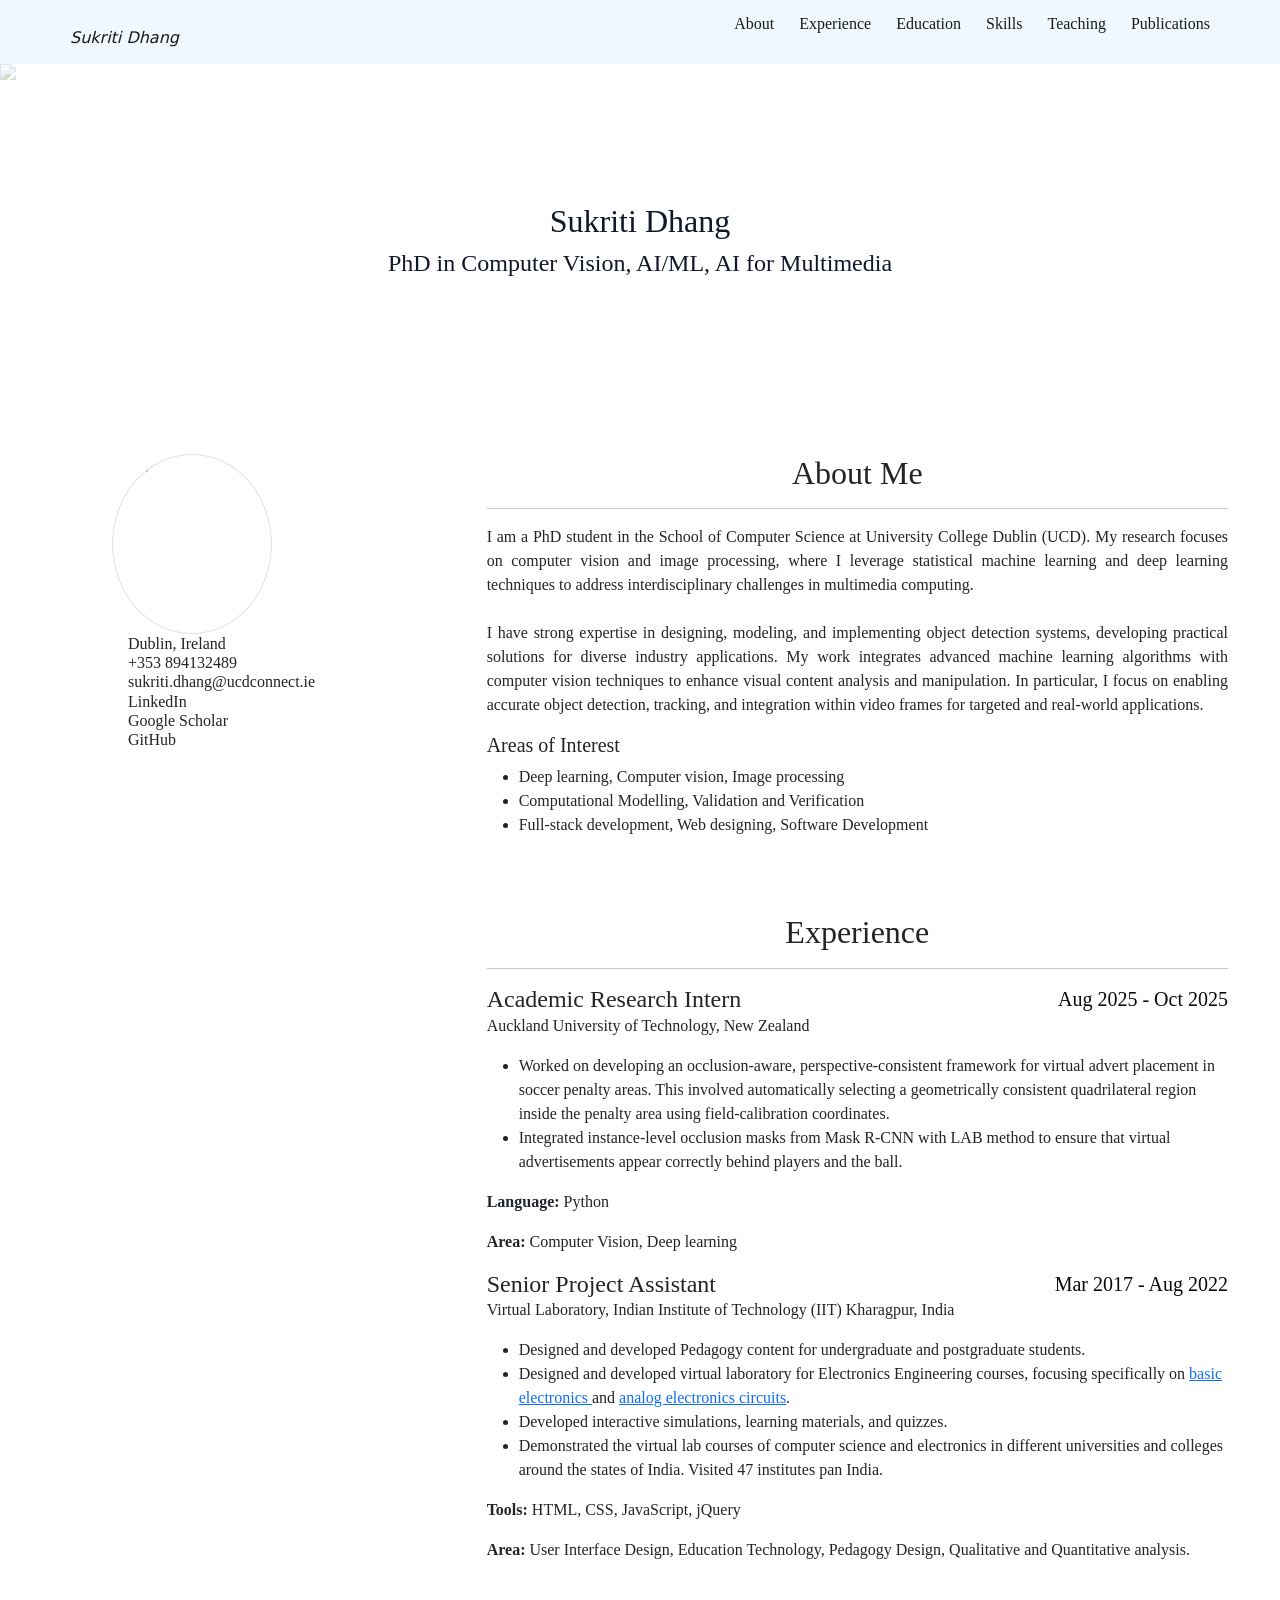
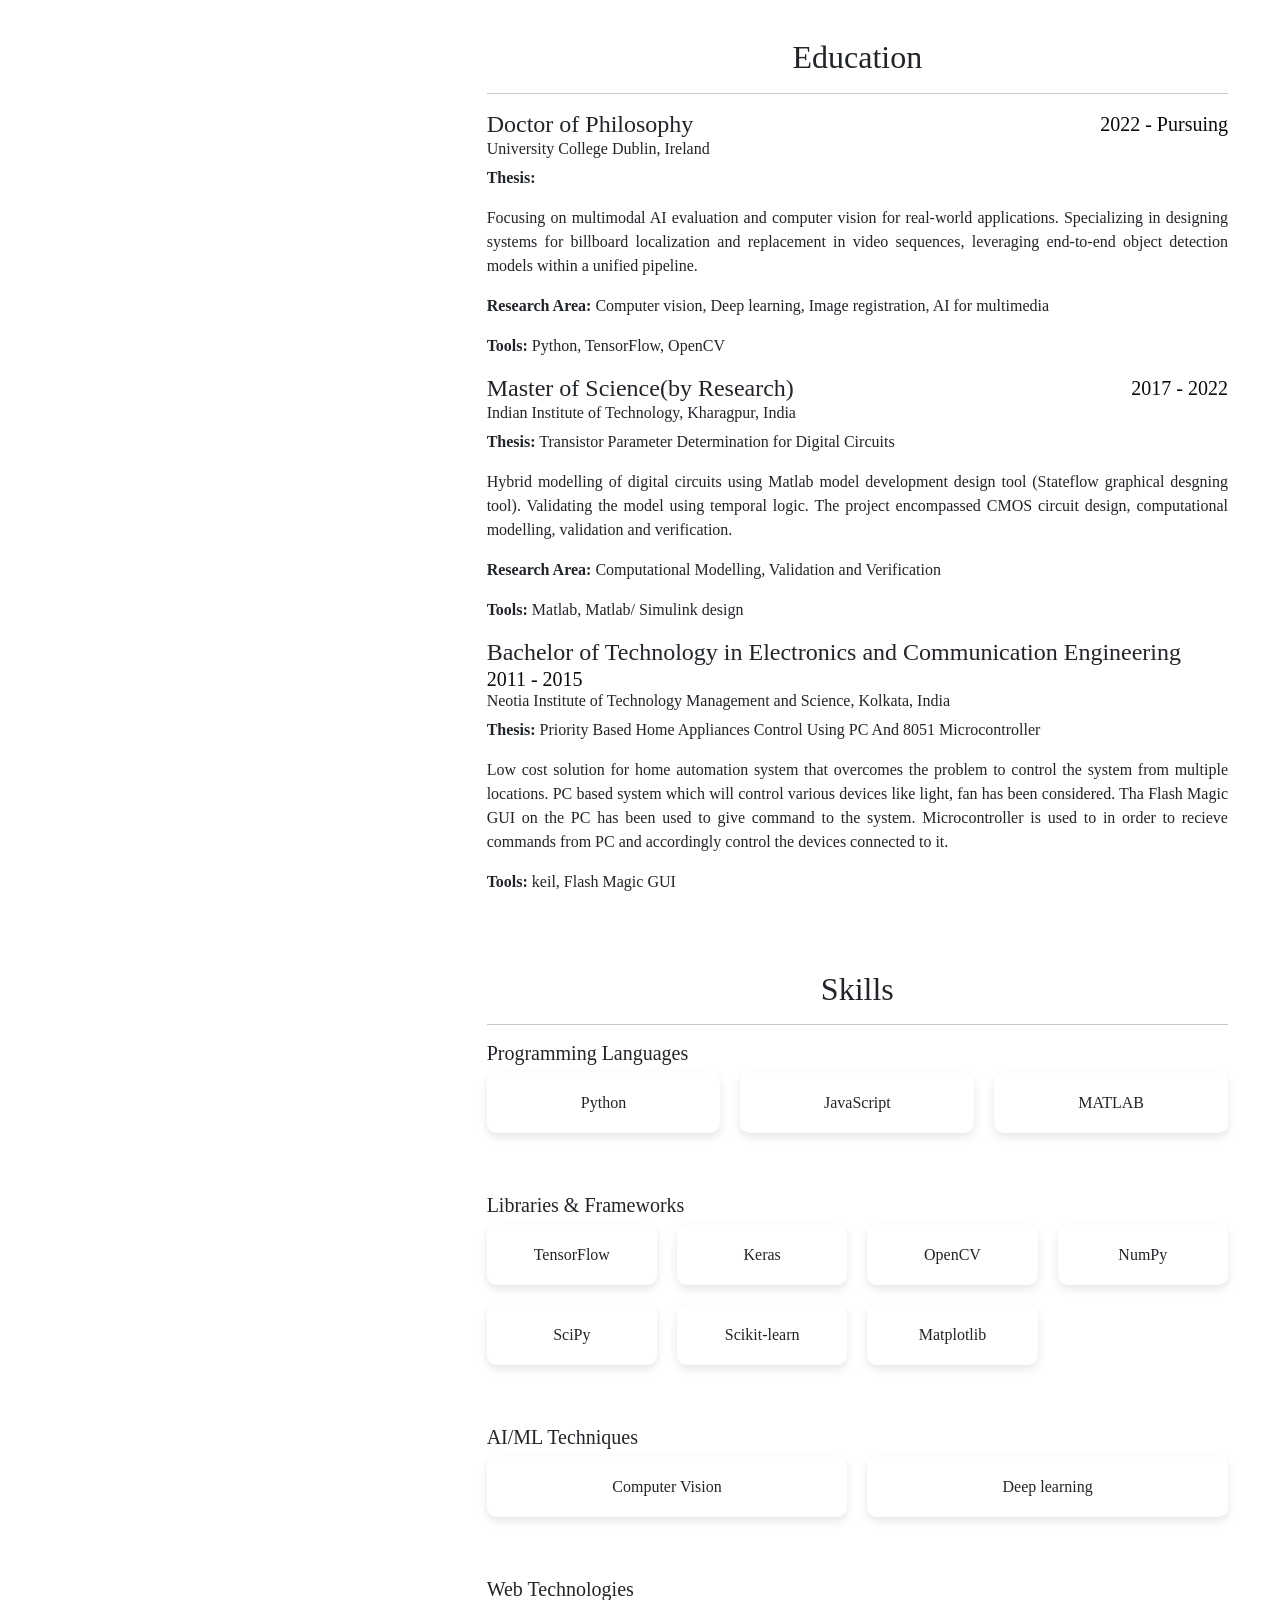
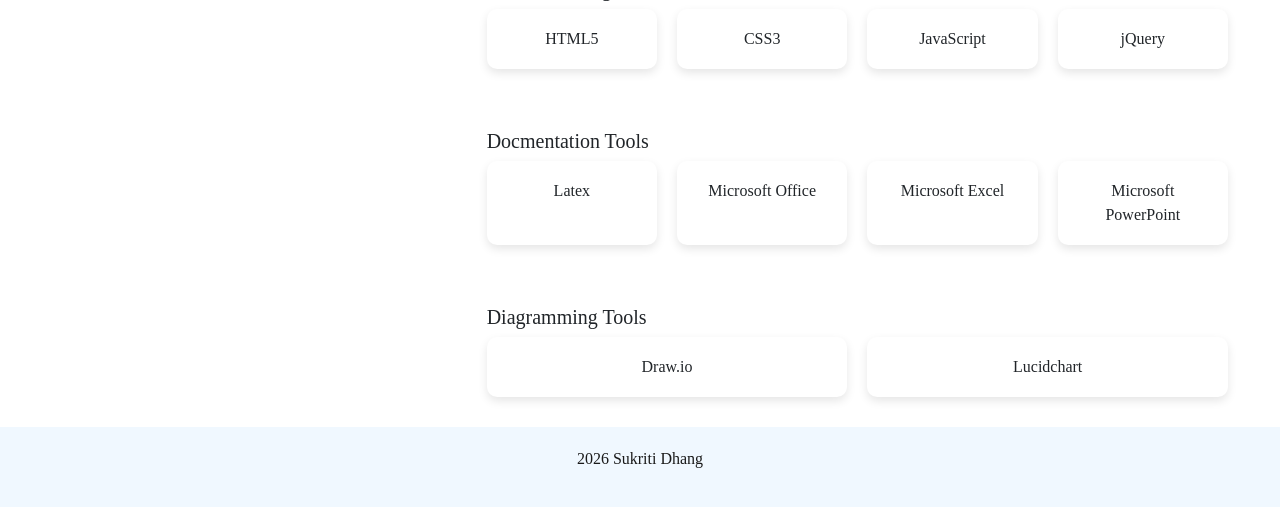
==== index.html @ 02a02283 "Files modified" ====
<!DOCTYPE html>
<html lang="en">

<head>
    <meta charset="UTF-8">
    <meta name="viewport" content="width=device-width, initial-scale=1.0">
    <title>Sukriti Dhang | Portfolio</title>
    <link rel="stylesheet" href="./css/index.css">
    <script src="./js/index.js"></script>

    <link rel="stylesheet" href="https://cdnjs.cloudflare.com/ajax/libs/font-awesome/6.5.0/css/all.min.css" />

    <!-- Material Design Icons -->
    <link rel="stylesheet" href="https://cdn.jsdelivr.net/npm/@mdi/font@7.4.47/css/materialdesignicons.min.css">
    <!-- Font Awesome Icon - CSS-->
    <link rel="stylesheet" href="//maxcdn.bootstrapcdn.com/font-awesome/4.3.0/css/font-awesome.min.css" />
    <link href="https://cdn.jsdelivr.net/npm/bootstrap@5.3.1/dist/css/bootstrap.min.css" rel="stylesheet">
    <script src="https://code.jquery.com/jquery-3.6.0.min.js"></script>

    <script src="https://cdn.jsdelivr.net/npm/bootstrap@5.3.1/dist/js/bootstrap.bundle.min.js"></script>

</head>

<body>

    <!-- Navbar -->
    <header>
        <div class="container navbar">
            <div id="headername"><a href="#hero"><i class="mdi mdi-home-account fa-2x"></i> <i><span>Sukriti
                        Dhang</span></i></a></div>

            <ul class="nav-links" id="headermenu">
                <li><a aria-label="Navigate to the About section" href="#about"><i class="mdi mdi-account mdi-24px"></i> <span>About</span></a></li>
                <li><a aria-label="Navigate to the Experience section" href="#experience"><i class="mdi mdi-trending-up mdi-24px"></i> <span>Experience</span></a></li>
                <li><a aria-label="Navigate to the Education section" href="#education"><i class="mdi mdi-school mdi-24px"></i> <span>Education</span></a></li>
                <li><a aria-label="Navigate to the Skills section" href="#skills"><i class="mdi mdi-chart-box-outline mdi-24px"></i> <span>Skills</span></a></li>
                <!--li><a aria-label="Navigate to the Projects section" href="#projects"><i class="mdi mdi-laptop mdi-24px"></i> <span>Projects</span></a></li--> 
                <li><a aria-label="Navigate to the Projects section" href="teaching.html"><i class="mdi mdi-human-male-board-poll mdi-24px"></i> <span>Teaching</span></a></li>
                <li><a aria-label="Navigate to the Publication section" href="publication.html"><i class="mdi mdi-file-multiple mdi-24px"></i> <span>Publications</span></a></li> <!-- fa-solid fa-book-->
                <!--li><a aria-label="Navigate to the Contact section" href="#contact"><i class="mdi mdi-email mdi-24px"></i> <span>Contact</span></a></li-->
            </ul>

            <div>

                <span class="menu-toggle">☰</span>
            </div>
        </div>
    </header>

    <!-- Hero -->
    <section id="hero">
        
  <img src="./coverpic/coverpic-caricature.png" id="coverpic"  alt="coverpic" class="responsive-img">
 <div class="hero-content">
    <h2>Sukriti Dhang</h2>
    <h4>PhD in Computer Vision, AI/ML, AI for Multimedia</h4>
    <!-- <a href="resume.pdf" class="btn" download>Download Resume</a> -->
       
        
         <!-- <div class='buttons'>
                            <a href="#about" class="readme">Read More</a>
                            <a href="#contact" class="contactme">Contact Me</a>
                        </div> -->
 


        </div>
       
    </section>
<div class="row">
    <div class="col-md-4">
 <!--Contact -->
 <div class="position-sticky" style="top: 80px;">
    <section id="contact" >
        <!--div class="container"-->
            
 <div class="d-flex align-items-center gap-2"> <!--class="d-flex align-items-center gap-2"-->
                <!-- Image -->
                 <!--img src="./avatarimg.JPG" class="rounded-circle border border-1"  alt="dp" width="150" height="150">  
                 <img src="./profile-pic/sukriti1.JPG" class="rounded-circle border border-1"  alt="dp" width="160" height="180"-->                              
                 <img src="./profile-pic/sukriti5.jpg" class="rounded-circle border border-1"  alt="dp" width="160" height="180">
                 
       
                
            </div>

            <div class="d-flex align-items-center gap-2"> <!--class="d-flex align-items-center gap-2"-->
                <!-- Image -->
                <img src="" class="img-fluid rounded-circle "  ><i class="mdi mdi-map-marker icon"></i>
                <h6 class="mb-0" style="color:rgb(36, 36, 36)">Dublin, Ireland</h6>
            </div>
            <div class="d-flex align-items-center gap-2"> <!--class="d-flex align-items-center gap-2"-->
                <!-- Image -->
                <img src="" class="img-fluid rounded-circle"><i class="mdi mdi-phone icon"></i>
                <h6 class="mb-0" style="color:rgb(36, 36, 36)">+353 894132489</h6>
            </div>
            <div class="d-flex align-items-center gap-2">
                <!-- Image -->
                <img src="" class="img-fluid rounded-circle"><i class="mdi mdi-email icon"></i>
                <h6 class="mb-0"><a aria-label="Email Sukriti" href="mailto:@gmail.com"
                        class="hoverline" style="text-decoration: none; color:rgb(36, 36, 36)">sukriti.dhang@ucdconnect.ie</a></h6>
            </div>
            <div class="d-flex align-items-center gap-2">
                <!-- Image -->

                <img src="" class="img-fluid rounded-circle"><i class="mdi mdi-linkedin icon"></i>

                <h6 class="mb-0"><a aria-label="sukriti on LinkedIn"
                        href="https://www.linkedin.com/in/sukriti-dhang-0a244612b/" class="hoverline"
                        target="_blank" style="text-decoration: none; color:rgb(36, 36, 36)">LinkedIn</a></h6><!---->

            </div>
            <div class="d-flex align-items-center gap-2">
                <!-- Image -->
                <img src="" class="img-fluid rounded-circle"><i class="mdi mdi-account-school-outline icon"></i>

                <h6 class="mb-0"><a aria-label="sukriti on googlescholar"
                        href="https://scholar.google.com/citations?view_op=list_works&hl=en&hl=en&user=5BOUnOkAAAAJ" class="hoverline"
                        target="_blank" style="text-decoration: none; color:rgb(36, 36, 36)">Google Scholar</a></h6>
 
            </div>
             <div class="d-flex align-items-center gap-2">
                <!-- Image -->
                <img src="" class="img-fluid rounded-circle"><i class="mdi mdi-github icon"></i>
            <h6 class="mb-0"><a aria-label="sukriti on github"
                        href="" class="hoverline"
                        target="_blank" style="text-decoration: none; color:rgb(36, 36, 36)">GitHub</a></h6></div>
        <!--/div-->
</section>
</div>
    </div>
    <div class="col-md-8">
<section id="about">
        <div class="container">
            <!-- About -->
            <h2>About Me</h2>
            <hr>
            <p style="text-align:justify">
                I am a PhD student in the School of Computer Science at University College Dublin (UCD). 
                My research focuses on computer vision and image processing, where I leverage statistical machine learning and deep learning techniques to address interdisciplinary challenges in multimedia computing.
            <br><br>
                I have strong expertise in designing, modeling, and implementing object detection systems, developing practical solutions for diverse industry applications. My work integrates advanced machine learning algorithms with computer vision techniques to enhance visual content analysis and manipulation. 
                In particular, I focus on enabling accurate object detection, tracking, and integration within video frames for targeted and real-world applications.
            </p>
            <p>
                <h5>Areas of Interest</h5>
                <ul>
                <li>Deep learning, Computer vision, Image processing</li>               
                <li>Computational Modelling, Validation and Verification</li>
                <li>Full-stack development, Web designing, Software Development</li>
                </ul>
            </p>
             <!--p>
                <ul>
                    <li><b>Languages:</b> Python</li>
                    <li><b>Frameworks:</b> TensorFlow, Keras</li>
                    <li><b>Tools & Technologies:</b> Matlab, OpenCV, Git  </li>
                    <li><b>Diagraming Tools: </b> Draw.io, Lucidchart </li>
                    <li><b>Web Technologies:</b> JavaScript, HTML5, CSS3, jQuery
                    <li><b>Operating Systems:</b> Windows11, Linux </li>
                    <li><b>Documentation Tools:</b> MS office, LaTeX </li>
                </ul>

                </p-->


            <!-- <p>
                    Looking for an opportunity to work and combine my skills in Pedagogy design
                    and development, which provides professional development,  and personal
                    growth.
                </p> -->

        </div>
    </section>
<!-- Experience Timeline -->
    <section id="experience">
        <div class="container">
            <h2> Experience</h2>
<hr>
            <div class="timeline">


                <div class="timeline-item">
                    <div class="edu-row">
                        <h4>Academic Research Intern </h4>
                        <h5>Aug 2025 - Oct 2025</h5>
                    </div>
                    <p>Auckland University of Technology, New Zealand</p>
                    <ul>
                        <li> Worked on developing an occlusion-aware, perspective-consistent framework for virtual advert placement in soccer penalty areas. 
                            This involved automatically selecting a geometrically consistent quadrilateral region inside the penalty area using field-calibration coordinates. 
                        <li>Integrated instance-level occlusion masks from Mask R-CNN with LAB method to ensure that virtual advertisements appear correctly behind players and the ball.</li>
                     </ul>
                    <p><b>Language:</b> Python</p>
                    <p><b>Area:</b> Computer Vision, Deep learning</p>   
                </div>

                <div class="timeline-item">
                    <div class="edu-row">
                        <h4>Senior Project Assistant </h4>
                        <h5>Mar 2017 - Aug 2022 </h5>
                    </div>
                    <p>Virtual Laboratory, Indian Institute of Technology (IIT) Kharagpur, India</p>
                    <ul>
                        <li> Designed and developed Pedagogy content for undergraduate and postgraduate students.</li>
                        <li> Designed and developed  virtual laboratory for Electronics Engineering courses, focusing specifically on <a href="https://be-iitkgp.vlabs.ac.in/", target="_blank"> basic electronics </a> and <a href="https://aec-iitkgp.vlabs.ac.in/", target="_blank">analog electronics circuits</a>.</li>
                        <li>Developed interactive simulations, learning materials, and quizzes.
                        <li>Demonstrated the virtual lab courses of computer science and electronics in different
                            universities and colleges around the states of India.  Visited 47 institutes pan India.</li>                        
                    </ul>
                <p><b>Tools:</b> HTML, CSS, JavaScript, jQuery</p>
                <p><b>Area:</b> User Interface Design, Education Technology,  Pedagogy Design,  Qualitative and Quantitative analysis.</p>
                </div>



              
            </div>
        </div>
    </section>

    <!-- Education Timeline -->
    <section id="education">
        <div class="container">
            <div class="container-fluid" ><h2> Education</h2></div>
            
<hr>
            <div class="timeline">
                
                <div class="timeline-item">
                    <div class="edu-row">
                        <h4> Doctor of Philosophy</h4>
                        <h5>2022 - Pursuing</h5>
                    </div>
                    <h6>University College Dublin, Ireland</h6>
                    <p><b>Thesis: </b></p>
                    <p style='text-align:justify'>Focusing on multimodal AI evaluation and computer vision for real-world applications. Specializing in designing systems for billboard localization and replacement in video sequences,
                    leveraging end-to-end object detection models within a unified pipeline.</p>
                <p><b>Research Area:</b>  Computer vision, Deep learning, Image registration, AI for multimedia</p>
                <p><b>Tools:</b> Python, TensorFlow, OpenCV</p>
                    <!--p>
                    <h6>Relevant Courseworks:</h6>
                    <ul>
                        <li> </li>
                        <li></li>
                        <li></li>
                    </ul>
                </p-->
                
            
                </div>

                <div class="timeline-item">
                    <div class="edu-row">
                        <h4>Master of Science(by Research)</h4>
                        <h5>2017 - 2022</h5>
                    </div>
                    <h6>Indian Institute of Technology, Kharagpur, India</h6>
                    <p><b>Thesis:</b> Transistor Parameter Determination for Digital Circuits</p>
                    <p style='text-align:justify'>Hybrid modelling of digital circuits using Matlab model development design tool (Stateflow graphical desgning tool). Validating
the model using temporal logic. The project encompassed CMOS circuit design, computational
modelling, validation and verification.</p>
 <p><b>Research Area:</b> Computational Modelling, Validation and Verification</p>
 <p><b>Tools:</b> Matlab, Matlab/ Simulink design</p>
               <!--p>
                    <h6>Relevant Courseworks:</h6>
                    <ul>
                        <li>microelectronics </li>
                        <li></li>
                        <li></li>
                    </ul>
                </p-->
                
            
                </div>

                <div class="timeline-item">
                    <div class="edu-row">
                        <h4> Bachelor of Technology in Electronics and Communication Engineering</h4>
                        <h5> 2011 - 2015</h5>
                    </div>
                    <h6>Neotia Institute of Technology Management and Science, Kolkata, India</h6>
                    <p><b>Thesis:</b> Priority Based Home Appliances Control Using PC And 8051 Microcontroller</p>
                        <p style='text-align:justify'>Low cost solution for home automation system that overcomes the problem to control the system from multiple locations. 
                             PC based system which will control various devices like light, fan has been considered. 
                             Tha Flash Magic GUI on the PC has been used to give command to the system. 
                             Microcontroller is used to in order to recieve commands from PC and accordingly control the devices connected to it. 
                    </p>
                    <!--p>Designing a circuit to control electrical devices, where various appliances are managed based on predefined priority levels.
                       </p-->
                    <p><b>Tools:</b> keil, Flash Magic GUI </p>
               <!--p>
                    <h6>Relevant Courseworks:</h6>
                    <ul>
                        <li> </li>
                        <li></li>
                        <li></li>
                    </ul>
                </p-->
                
                </div>

            </div>
        </div>
    </section>


   
    <!-- Skills -->
    <section id="skills">
        <div class="container">
            <h2>Skills</h2>
            <hr>
            <h5>Programming Languages</h5>
            <div class="skills-grid">
                <div class="skill">Python</div>
                <div class="skill">JavaScript</div>
                <div class="skill">MATLAB</div>
            </div>
        </div>
    </section>
     <section id="framework">
        <div class="container">
            <h5>Libraries & Frameworks</h5>
            <div class="framework-grid">
                <div class="framework">TensorFlow</div>
                <div class="framework">Keras</div>
                <div class="framework">OpenCV</div>
                <div class="framework">NumPy</div>
                <div class="framework">SciPy</div>
                <div class="framework">Scikit-learn</div>
                <div class="framework">Matplotlib</div>
            </div>
        </div>
    </section>
     <section id="ml-dl">
        <div class="container">
            <h5>AI/ML Techniques</h5>
            <div class="ml-dl-grid">
                <div class="ml-dl">Computer Vision</div>
                <div class="ml-dl">Deep learning</div>
                <!--div class="ml-dl">OpenCV</div-->
            </div>
        </div>
    </section>
    <section id="webtech">
        <div class="container">
            <h5>Web Technologies</h5>
            <div class="webtech-grid">
                <div class="webtech">HTML5</div>
                <div class="webtech">CSS3</div>
                <div class="webtech">JavaScript</div>
                <div class="webtech">jQuery</div>
            </div>
        </div>
    </section>

    <!--section id="version-control">
    <div class="container">
        <h3>Version Control</h3>
        <div class="version-grid">
            <div class="version">Git</div>
        </div>
    </div>
</section-->

    <section id="MStools">
        <div class="container">
            <h5>Docmentation Tools</h5>
            <div class="MStools-grid">
                <div class="MStool">Latex</div>
                <div class="MStool">Microsoft Office </div>
                <div class="MStool">Microsoft Excel</div>
                <div class="MStool">Microsoft PowerPoint</div>
            </div>
        </div>
    </section>
    

    <section id="otools">
        <div class="container">
            <h5> Diagramming Tools</h5>
            <div class="otools-grid">
                <div class="otool">Draw.io</div>
                <div class="otool">Lucidchart</div>
            </div>
        </div>
    </section>

    <!-- Experience Timeline -->
    <!--section id="teaching">
        <div class="container">
            <h2> Teaching</h2>
            <hr>
            <div class="timeline-item">
                <div class="edu-row">
                    <h4>Mentor</h4>
                    <h5>2023 - 2025</h5>
                </div>
                <h6>University College Dublin, Ireland</h6>
                <ul>
            <li> Mentoring UnderGrad students on their final-year projects.</li>
            </ul>
                        
            </div>
            <div class="timeline-item">
                <div class="edu-row">
                    <h4>Demonstrator</h4>
                    <h5>2022 - 2025</h5>
                </div>
                <h6>University College Dublin, Ireland</h6>
                <ul>
            <li> Assisting students in the laboratory courses, evaluation of assignments, and grading.
                <ul>
                    
                        <ul>
                            <li><strong>Spring (Jan 2025 - Apr 2025)</strong></li>
                                <ul>
                                    <li> Web Development </li>
                                    <li> Game Development </li>
                                </ul>
                            <li><strong>Autumn (Sept 2024 - Dec 2024)</strong></li>
                                <ul>
                                    <li> Digital System </li>
                                    <li> Programming 1 </li> 
                                </ul>
                            <li><strong>Spring (Jan 2024 - Apr 2024)</strong></li>
                                <ul>
                                    <li> Optimization </li>
                                    <li> Human-Computer Interaction </li>
                                </ul>
                            <li><strong>Autumn (Sept 2023 - Dec 2023)</strong></li>
                                <ul>
                                    <li> Digital System </li>
                                    <li> Big Data Programming </li>
                                </ul>
                            <li><strong>Autumn (Sept 2022 - Dec 2022)</strong></li>
                                <ul>
                                    <li>Operating Systems</li>
                                    <li>Wireless Sensor Networks</li> 
                                </ul>
                        </ul>
            </div>
            <div class="timeline-item">
                <div class="edu-row">
                    <h4>Invigilator</h4>
                    <h5>2023 - 2024</h5>
                </div>
                <h6>University College Dublin, Ireland</h6>
                <ul>
                <li> Invigilating examinations, ensuring compliance with examination regulations, and maintaining a fair and orderly 
                environment.</li>
            </ul>
                        
            </div>

        </section-->

<!--- Project section -->
<!-- <section id="projects">
        <div class="container">
            <h2>Projects</h2>
            <div class="projects-grid">

                <div class="project-card" data-category="web" data-title="Software Engineering Lab"
                    data-desc="Interactive SE simulations.">
                    <a href="https://se-iitkgp.vlabs.ac.in/" target="_blank"><img src="./image/scte-icon.png"></a>
                    <h5>Software Engineering </h5>
                </div>

                <div class="project-card" data-category="ux" data-title="Experimental Biochemistry"
                    data-desc="Interactive simulations.">
                    <a href="http://vlabs.iitkgp.ac.in/biochem/" target="_blank"><img
                            src="./image/biochem-icond.png"></a>
                    <h5>Experimental Biochemistry</h5>
                </div>

                <div class="project-card" data-category="web" data-title="Mining Engineering"
                    data-desc="Interactive ME simulations.">
                    <a href="https://mv-iitkgp.vlabs.ac.in/" target="_blank"><img src="./image/mv_icon.png"></a>
                    <h5>Mine Automation and Virtual Reality</h5>
                </div>

                <div class="project-card" data-category="web" data-title="Digital Electronics Circuits"
                    data-desc="Interactive DCE simulations.">
                    <a href="https://dec-iitkgp.vlabs.ac.in/" target="_blank"><img src="./image/dec-icon.png"></a>
                    <h5>Digital Electronics Circuits </h5>
                </div>
                <div class="project-card" data-category="web" data-title="Plant Metabollic Engineering"
                    data-desc="Interactive PME simulations.">
                    <a href="" target="_blank"><img src="./image/"></a>
                    <h5>Plant Metabollic Engineering (Under development)</h5>
                </div>

                <div class="project-card" data-category="web" data-title="Science and Maths"
                    data-desc="Interactive simulations.">
                    <a href="https://prakriti5dhang.github.io/scmevsg-projects" target="_blank"><img src="./image/"></a>
                    <h5>Science, Maths, and Environmental Science</h5>
                </div>

            </div>
        </div>
    </section> -->



    </div>
</div>
    
    


    

    

    
    
    <!-- Modal -->
    <div class="modal" id="modal">
        <div class="modal-content">
            <span onclick="closeModal()" style="cursor:pointer">✖</span>
            <h3 id="modal-title"></h3>
            <p id="modal-desc"></p>
        </div>
    </div>


        

    <footer>
        <p><i class="mdi mdi-copyright"></i> 2026 Sukriti Dhang</p>
    
        <!-- <p><i class="fab fa-instagram"></i> <a href="https://www.instagram.com/nature_and_art_walkway/"
                target="_blank">Instagram</a></p> -->
    </footer>

    <!-- JS -->
    <!-- jQuery-->
    <script src="https://ajax.googleapis.com/ajax/libs/jquery/1.11.2/jquery.min.js"></script>

    <!-- Materialize - Compiled and minified JavaScript-->
    <script src="https://cdnjs.cloudflare.com/ajax/libs/materialize/0.95.3/js/materialize.min.js"></script>

</body>

</html>
---- css/index.css ----
/* ---------- Root Theme ---------- */
:root {
    --bg: #d7e7ff;
    --text: #111;
    --card: #fff;
    --accent: #ff9800;
}

body.dark {
    --bg: #0f172a;
    --text: #fff;
    --card: #1e293b;
}

body {
    margin: 0;
    font-family: Segoe UI, sans-serif;
    background: aliceblue;
    /*var(--bg);*/
    color: var(--text);
    scroll-behavior: smooth;

}

.container {
    width: 90%;
    margin: auto;

}

section {
    padding: 30px 40px;
    scroll-margin-top: 80px;

}

#headername a {
    color: #1a1a1a;
    text-decoration: none;
    
}



h2 {
    text-align: center;
    margin-bottom: 40px;
    font-family: Cambria, Cochin, Georgia, Times, 'Times New Roman', serif;
}

/* ---------- Navbar ---------- */
header {
    background: aliceblue;
   /* background: #f9fbff #e7e8ea;*/
    color: #1a1a1a;
    position: sticky;
    top: 0;
    z-index: 1000;
}

.navbar {
    display: flex;
    justify-content: space-between;
    align-items: center;
    padding: 15px 0;
}

.nav-links {
    list-style: none;
    display: flex;
    gap: 25px;
    margin-left: auto;
}

.nav-links a {
    color: #1a1a1a;
    text-decoration: none;
    display: inline-block;
    transition: transform .3s ease, color .3s ease;
}

.nav-links a:hover {
    color: #110f22;
    transform: scale(1.35);

}

.menu-toggle {
    display: none;
    font-size: 22px;
    cursor: pointer;
}

/* Dark toggle */
.theme-toggle {
    cursor: pointer;
    font-size: 18px;
}

/* ---------- Hero ---------- */
#hero{
  position:relative;
  width:100%;
  height:40vh;              /* Full screen height */
  overflow:hidden;
  aspect-ratio: 4 / 1;   /* 🔥 forces 4:1 ratio */
  padding:0;                 /* Remove spacing */
  background:none;           /* Remove gradient */
  display:flex;
  align-items:center;
  justify-content:center;
  text-align:center;
  color:#fff;
}

#hero img{
  position:absolute;
  inset:0;
  width:100%;
  height:100%;
  /*object-fit:cover;*/      /* Full cover (crops the iamge to fit) */
  z-index:-1;
  opacity: 30%;
}

#hero .hero-content{
  padding:60px 40px;
  color: #0f172a;
  font-size: large;
 
}





.btn {
    display: inline-block;
    margin-top: 20px;
    padding: 12px 24px;
    background: var(--accent);
    color: #fff;
    text-decoration: none;
    border-radius: 6px;
}

/* Buttons - Read Me, Contact Us */

.readme {
    position: relative;
    padding: 11px 35px;
    background: #fff;
    color: #00796b;
    border: 2px solid #fff;
    font-weight: 600;
    font-size: 15px;
    letter-spacing: 1px;
    display: inline-block;
    border-radius: 5px;
    -webkit-border-radius: 5px;
    text-decoration: none;
}

/* .readme:hover{
  color: white;
  background-color: #00796b;
} */

.contactme {
    position: relative;
    padding: 11px 35px;
    background: none;
    color: #fff;
    border: 2px solid #fff;
    font-weight: 600;
    font-size: 15px;
    letter-spacing: 1px;
    display: inline-block;
    margin-top: 1.5em;
    border-radius: 5px;
    -webkit-border-radius: 5px;
    text-decoration: none;
}

.contactme:hover {
    color: #00796b;
    background-color: white;
}

ul li {
    font-family: Cambria, Cochin, Georgia, Times, 'Times New Roman', serif;
}


/*************** text over Image ****************************/

.img-container {
  position: relative;
  width: 300px; /* adjust */
}

.img-container img {
  width: 100%;
  display: block;
}

.img-container .text {
  position: absolute;
  top: 50%;
  left: 50%;
  transform: translate(-50%, -50%);
  color: white;
  font-size: 24px;
  font-weight: bold;
  text-align: center;
  background: rgba(0, 0, 0, 0.5); /* optional */
  padding: 20px 20px;
  border-radius: 5px;
}

/* ---------- Skills ---------- */

.skills-grid {
    display: grid;
    grid-template-columns: repeat(auto-fit, minmax(150px, 1fr));
    gap: 20px;
}

.skill {
    background: var(--card);
    padding: 18px;
    text-align: center;
    border-radius: 10px;
    box-shadow: 0 4px 10px rgba(0, 0, 0, .1);
    font-family: Cambria, Cochin, Georgia, Times, 'Times New Roman', serif;
}



/* framework */
.framework-grid {
    display: grid;
    grid-template-columns: repeat(auto-fit, minmax(150px, 1fr));
    gap: 20px;


}

.framework {
    background: var(--card);
    padding: 18px;
    text-align: center;
    border-radius: 10px;
    box-shadow: 0 4px 10px rgba(0, 0, 0, .1);
    font-family: Cambria, Cochin, Georgia, Times, 'Times New Roman', serif;
}
/*ml-dl*/
.ml-dl-grid {
    display: grid;
    grid-template-columns: repeat(auto-fit, minmax(150px, 1fr));
    gap: 20px;


}

.ml-dl {
    background: var(--card);
    padding: 18px;
    text-align: center;
    border-radius: 10px;
    box-shadow: 0 4px 10px rgba(0, 0, 0, .1);
    font-family: Cambria, Cochin, Georgia, Times, 'Times New Roman', serif;
}


/*web tech*/
.webtech-grid {
    display: grid;
    grid-template-columns: repeat(auto-fit, minmax(150px, 1fr));
    gap: 20px;


}

.webtech {
    background: var(--card);
    padding: 18px;
    text-align: center;
    border-radius: 10px;
    box-shadow: 0 4px 10px rgba(0, 0, 0, .1);
    font-family: Cambria, Cochin, Georgia, Times, 'Times New Roman', serif;
}

/*version*/
.version-grid {
    display: grid;
    grid-template-columns: repeat(auto-fit, minmax(150px, 1fr));
    gap: 20px;


}
.version {
    background: var(--card);
    padding: 18px;
    text-align: center;
    border-radius: 10px;
    box-shadow: 0 4px 10px rgba(0, 0, 0, .1);
    font-family: Cambria, Cochin, Georgia, Times, 'Times New Roman', serif;
}


/* MSt tools */
.MStools-grid {
    display: grid;
    grid-template-columns: repeat(auto-fit, minmax(150px, 1fr));
    gap: 20px;

}

.MStool {
    background: var(--card);
    padding: 18px;
    text-align: center;
    border-radius: 10px;
    box-shadow: 0 4px 10px rgba(0, 0, 0, .1);
    font-family: Cambria, Cochin, Georgia, Times, 'Times New Roman', serif;
}



/* Tools */
.otools-grid {
    display: grid;
    grid-template-columns: repeat(auto-fit, minmax(150px, 1fr));
    gap: 20px;

}

.otool {
    background: var(--card);
    padding: 18px;
    text-align: center;
    border-radius: 10px;
    box-shadow: 0 4px 10px rgba(0, 0, 0, .1);
    font-family: Cambria, Cochin, Georgia, Times, 'Times New Roman', serif;
}

h3,
h4,
h5,
h6,
p {
    font-family: Cambria, Cochin, Georgia, Times, 'Times New Roman', serif;

}

#viewpaperbtn a {
    color: #00040c;
    text-decoration: none;
}

.icon {
    font-size: 32px;
    /* increase size */
}



/* Education / For left-right heading row */
.edu-row {
    display: flex;
    justify-content: space-between;
    align-items: center;
    flex-wrap: wrap;
}

.edu-row h4 {
    margin: 0;
}

.edu-row h5 {
    margin: 0;
    font-weight: normal;
    color: rgb(10, 10, 10);
}

/* ---------- Projects ---------- */
.filter-btns {
    text-align: center;
    margin-bottom: 30px;
}

.filter-btns button {
    margin: 5px;
    padding: 8px 16px;
    border: none;
    background: var(--accent);
    color: #fff;
    cursor: pointer;
}

.projects-grid {
    display: grid;
    grid-template-columns: repeat(auto-fit, minmax(50px, 1fr));
    gap: 30px;
}

.project-card {
    background: var(--card);
    border-radius: 10px;
    overflow: hidden;
    cursor: pointer;

}

.project-card img {
    width: 100%;
    height: 150px;
    object-fit: contain;
}

.project-card h3 {
    padding: 15px;
    color: #0f172a;
    font-family: Cambria, Cochin, Georgia, Times, 'Times New Roman', serif
}

/* ---------- publication ---------- */

/* .publish-grid {
     display: grid;
    grid-template-columns: repeat(auto-fit, minmax(50px, 1fr)); 
    gap: 30px;
} */

.publish-card {
    background: var(--card);
    border-radius: 10px;
    overflow: hidden;
    cursor: pointer;
    gap: 30px;
}

.publish-card img {
    width: 100%;
    height: 150px;
    object-fit: contain;
}

.publish-card h3 {
    padding: 15px;
    color: #0f172a;
    font-family: Cambria, Cochin, Georgia, Times, 'Times New Roman', serif
}

/* ---------- teaching ---------- */

/* .teaching-grid {
     display: grid;
    grid-template-columns: repeat(auto-fit, minmax(50px, 1fr)); 
    gap: 30px;
} */

.teaching-card {
    background: var(--card);
    border-radius: 10px;
    overflow: hidden;
    cursor: pointer;
    gap: 30px;
}

.teaching-card img {
    width: 100%;
    height: 150px;
    object-fit: contain;
}

.teaching-card h3 {
    padding: 15px;
    color: #0f172a;
    font-family: Cambria, Cochin, Georgia, Times, 'Times New Roman', serif
}

/* ---------- Modal ---------- */
.modal {
    display: none;
    position: fixed;
    inset: 0;
    background: rgba(0, 0, 0, .7);
}

.modal-content {
    background: #fff;
    padding: 25px;
    max-width: 500px;
    margin: 10% auto;
    border-radius: 10px;
}

.col-md-4 {
    position: sticky;
    left:60px;
}

.col-md-8 {
    right:40px;
}
/* ---------- Contact ---------- */
form {
    max-width: 500px;
    margin: auto;
    display: flex;
    flex-direction: column;
    gap: 15px;
}

input,
textarea {
    padding: 12px;
    border: 1px solid #ccc;
    border-radius: 6px;
}

/* ---------- Footer ---------- */
footer {
    background: aliceblue;
    color: #1a1a1a;
    font-family: Cambria, Cochin, Georgia, Times, 'Times New Roman', serif;
    text-align: center;
    padding: 20px 0;
}



/* ---------- Mobile ---------- */


@media(max-width:768px) {
    .nav-links {
        display: none;
        flex-direction: column;
        background: #f9fbff;
        position: absolute;
        top: 60px;
        right: 0;
        padding: 20px;
    }

    .nav-links.show {
        display: flex;
    }

    .menu-toggle {
        display: block;
    }
}

#contactpub a {
    color: #1a1a1a;
    text-decoration: none;
    display: inline-block;
    transition: transform .3s ease, color .3s ease;
}

#contactpub a:hover {
    color: #110f22;
    transform: scale(1.35);

}
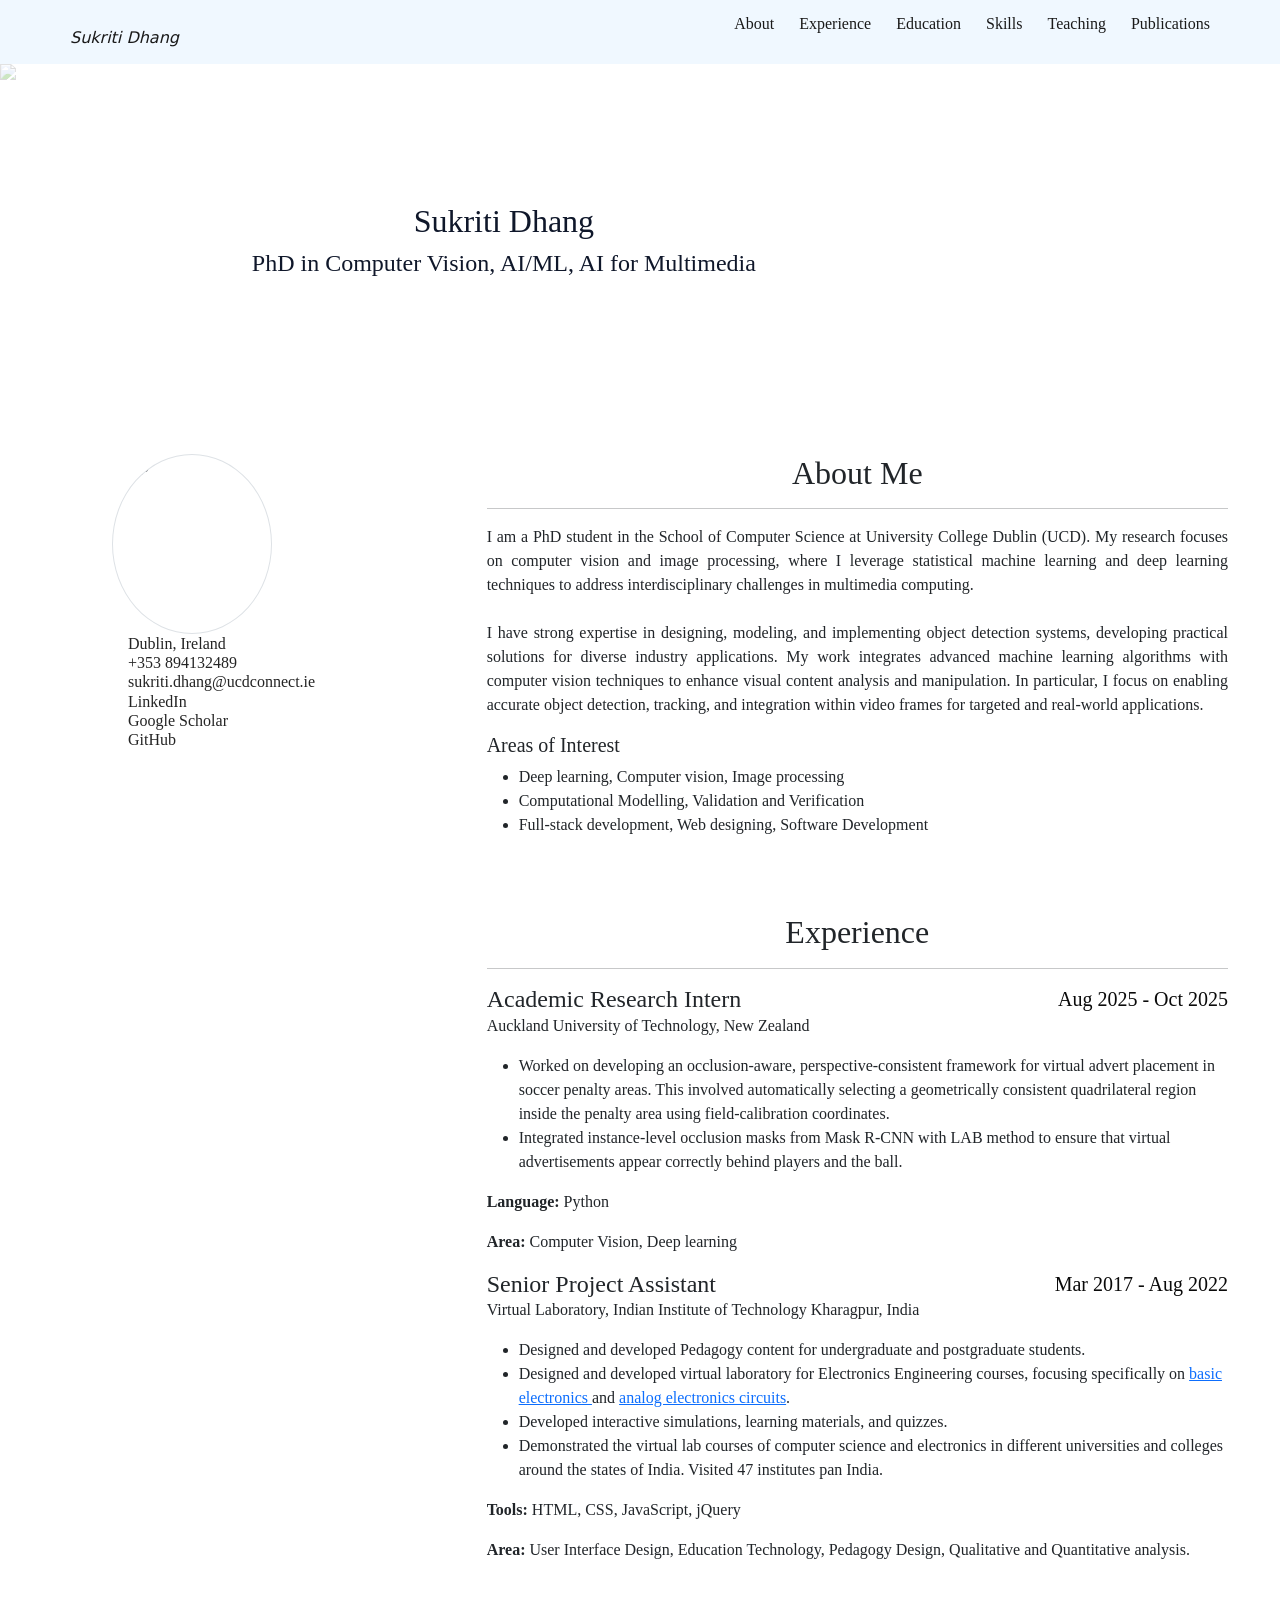
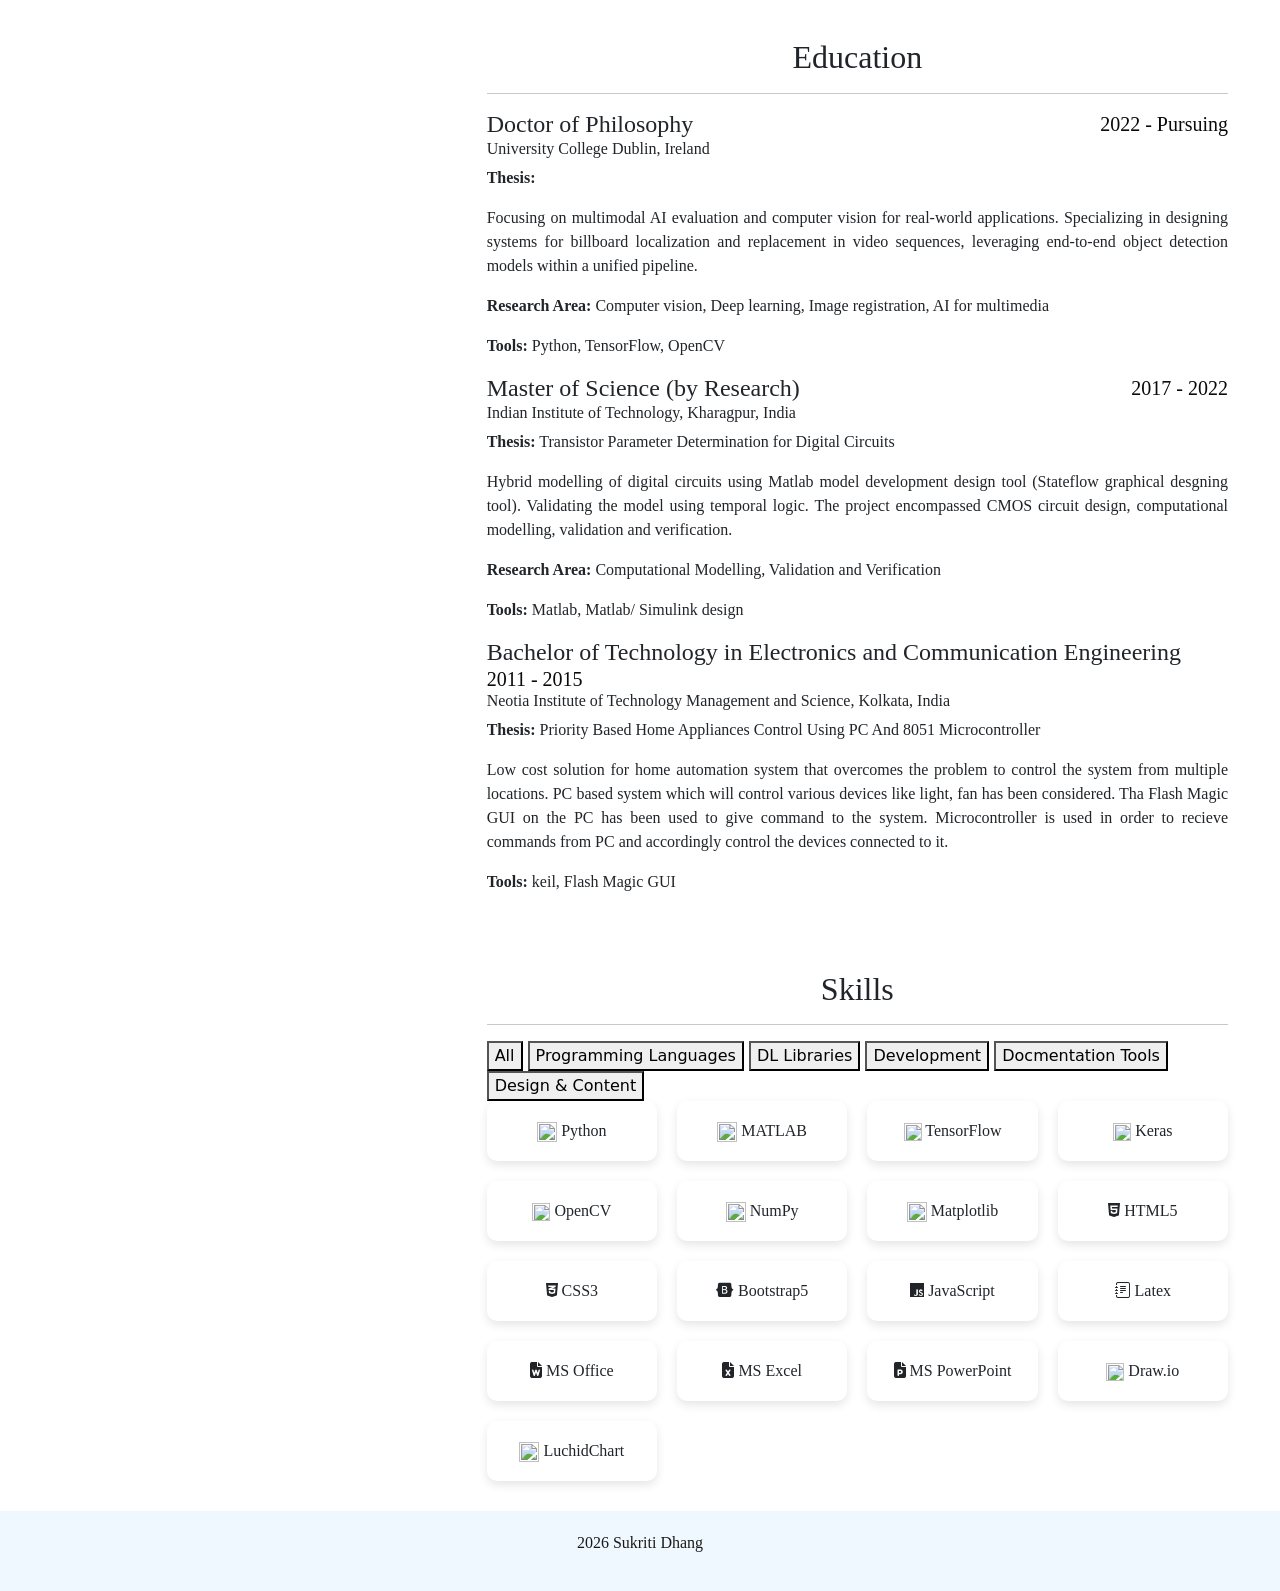
==== commit 8edbc01e: "File modified" ====
--- a/index.html
+++ b/index.html
@@ -4,6 +4,47 @@
 <head>
     <meta charset="UTF-8">
     <meta name="viewport" content="width=device-width, initial-scale=1.0">
+    <meta name="description" content="Portfolio of Sukriti Dhang -  deep learning, computer vision, AI for Multimedia">
+
+    <meta property="og:type" content="website">
+    <meta property="og:locale" content="en_US">
+    <meta property="og:site_name" content="Sukriti Dhang">
+    <meta property="og:title" content="Sukriti Dhang">
+    <meta property="og:url" content="https://sukritidhang.github.io/sukritid-portfolio/">
+
+
+    <meta property="og:description" content="Portfolio of Sukriti Dhang -  deep learning, computer vision, AI for Multimedia.">
+
+
+
+    <meta property="og:image" content="https://sukritidhang.github.io/sukritid-portfolio/profile-pic/sukriti5.jpg">
+
+
+
+
+    <link rel="canonical" href="https://sukritidhang.github.io/sukritid-portfolio/">
+
+
+    <!--meta name="google-site-verification" content="YOUR_CODE_HERE">< google provided code-->
+    <script type="application/ld+json">
+        {
+        "@context": "https://schema.org",
+        "@type": "Person",
+        "name": "Sukriti Dhang",
+        "url": "https://sukritidhang.github.io/sukritid-portfolio/",
+        "image": "https://sukritidhang.github.io/sukritid-portfolio/profile-pic/sukriti5.jpg",
+        "sameAs": [
+        "https://www.linkedin.com/in/sukriti-dhang-0a244612b/",
+        "https://scholar.google.com/citations?view_op=list_works&hl=en&hl=en&user=5BOUnOkAAAAJ"
+        ],
+        "jobTitle": "PhD Researcher",
+        "worksFor": {
+        "@type": "Organization",
+        "name": "University College Dublin"
+        }
+        }
+    </script>
+
     <title>Sukriti Dhang | Portfolio</title>
     <link rel="stylesheet" href="./css/index.css">
     <script src="./js/index.js"></script>
@@ -12,6 +53,8 @@
 
     <!-- Material Design Icons -->
     <link rel="stylesheet" href="https://cdn.jsdelivr.net/npm/@mdi/font@7.4.47/css/materialdesignicons.min.css">
+    <link href="https://cdn.jsdelivr.net/npm/bootstrap-icons@1.11.3/font/bootstrap-icons.css" rel="stylesheet">
+
     <!-- Font Awesome Icon - CSS-->
     <link rel="stylesheet" href="//maxcdn.bootstrapcdn.com/font-awesome/4.3.0/css/font-awesome.min.css" />
     <link href="https://cdn.jsdelivr.net/npm/bootstrap@5.3.1/dist/css/bootstrap.min.css" rel="stylesheet">
@@ -50,14 +93,14 @@
     <!-- Hero -->
     <section id="hero">
         
-  <img src="./coverpic/coverpic-caricature.png" id="coverpic"  alt="coverpic" class="responsive-img">
+  <img src="./coverpic/coverpic-caricature.png" id="coverpic"  alt="coverpic" class="img-fluid">
  <div class="hero-content">
     <h2>Sukriti Dhang</h2>
     <h4>PhD in Computer Vision, AI/ML, AI for Multimedia</h4>
     <!-- <a href="resume.pdf" class="btn" download>Download Resume</a> -->
        
         
-         <!-- <div class='buttons'>
+         <!-- <div class='buttons'>responsive-img
                             <a href="#about" class="readme">Read More</a>
                             <a href="#contact" class="contactme">Contact Me</a>
                         </div> -->
@@ -65,6 +108,9 @@
 
 
         </div>
+         <div class="hero-credit">
+        © Image generated with ChatGPT
+    </div>
        
     </section>
 <div class="row">
@@ -97,7 +143,7 @@
             <div class="d-flex align-items-center gap-2">
                 <!-- Image -->
                 <img src="" class="img-fluid rounded-circle"><i class="mdi mdi-email icon"></i>
-                <h6 class="mb-0"><a aria-label="Email Sukriti" href="mailto:@gmail.com"
+                <h6 class="mb-0"><a aria-label="Email Sukriti" href="mailto:sukriti.dhang@ucdconnect.ie"
                         class="hoverline" style="text-decoration: none; color:rgb(36, 36, 36)">sukriti.dhang@ucdconnect.ie</a></h6>
             </div>
             <div class="d-flex align-items-center gap-2">
@@ -200,7 +246,7 @@
                         <h4>Senior Project Assistant </h4>
                         <h5>Mar 2017 - Aug 2022 </h5>
                     </div>
-                    <p>Virtual Laboratory, Indian Institute of Technology (IIT) Kharagpur, India</p>
+                    <p>Virtual Laboratory, Indian Institute of Technology  Kharagpur, India</p>
                     <ul>
                         <li> Designed and developed Pedagogy content for undergraduate and postgraduate students.</li>
                         <li> Designed and developed  virtual laboratory for Electronics Engineering courses, focusing specifically on <a href="https://be-iitkgp.vlabs.ac.in/", target="_blank"> basic electronics </a> and <a href="https://aec-iitkgp.vlabs.ac.in/", target="_blank">analog electronics circuits</a>.</li>
@@ -252,7 +298,7 @@
 
                 <div class="timeline-item">
                     <div class="edu-row">
-                        <h4>Master of Science(by Research)</h4>
+                        <h4>Master of Science (by Research)</h4>
                         <h5>2017 - 2022</h5>
                     </div>
                     <h6>Indian Institute of Technology, Kharagpur, India</h6>
@@ -284,7 +330,7 @@
                         <p style='text-align:justify'>Low cost solution for home automation system that overcomes the problem to control the system from multiple locations. 
                              PC based system which will control various devices like light, fan has been considered. 
                              Tha Flash Magic GUI on the PC has been used to give command to the system. 
-                             Microcontroller is used to in order to recieve commands from PC and accordingly control the devices connected to it. 
+                             Microcontroller is used  in order to recieve commands from PC and accordingly control the devices connected to it. 
                     </p>
                     <!--p>Designing a circuit to control electrical devices, where various appliances are managed based on predefined priority levels.
                        </p-->
@@ -304,9 +350,64 @@
         </div>
     </section>
 
-
+<!-- Skills -->
+ <section id="skills">
+                <div class="container">
+                    <h2>Skills</h2>
+                    <hr>
+
+                    <div class="filter-wrapper">
+                        <button class="filter-btn active" data-target="all">All</button>
+                        <button class="filter-btn" data-target="prgmlang">Programming Languages</button>
+                        <button class="filter-btn" data-target="libs">DL Libraries </button>
+                        <button class="filter-btn" data-target="dev">Development</button>
+                        <button class="filter-btn" data-target="doctools">Docmentation Tools</button>
+                        <button class="filter-btn" data-target="design">Design & Content</button><!--Diagramming Tools-->
+                        
+                        <!--button class="filter-btn" data-target="ip">Interpersonal Skill</button-->
+                    </div>
+
+                    <div class="skills-grid" id="skills-container">
+                        <div class="skill" data-category="prgmlang"><img src="./logo/python-bw.png" class="skill-logo", style="width:20px;height:20px"> Python</div><!--<i class="fab fa-python ">-->
+                        <div class="skill" data-category="prgmlang"><img src="./logo/mathworks-bw.png" class="skill-logo", style="width:20px;height:20px"> MATLAB</div>
+
+                        <div class="skill" data-category="libs"><img src="./logo/tensorflow-bw.png" class="skill-logo", style="width:18px;height:18px"> TensorFlow</div>
+                        <div class="skill" data-category="libs"><img src="./logo/keras-bw.png" class="skill-logo", style="width:18px;height:18px"> Keras</div>
+                        <div class="skill" data-category="libs"><img src="./logo/opencv-bw.png" class="skill-logo", style="width:18px;height:18px"> OpenCV</div>
+                        <div class="skill" data-category="libs"><img src="./logo/numpy-bw.png" class="skill-logo", style="width:20px;height:20px"> NumPy</div>
+                        <!--div class="skill" data-category="libs"><i class="bi bi-activity"></i> SciPy</div-->
+                        <div class="skill" data-category="libs"><img src="./logo/matplotlib-bw.png" class="skill-logo", style="width:20px;height:20px"> Matplotlib</div>
+
+
+                        <div class="skill" data-category="dev"><i class="fab fa-html5 "></i> HTML5</div>
+                        <div class="skill" data-category="dev"><i class="fab fa-css3-alt "></i> CSS3</div>
+                        <div class="skill" data-category="dev"><i class="fab fa-bootstrap "></i> Bootstrap5</div>
+                        <div class="skill" data-category="dev"><i class="fab fa-js "></i> JavaScript</div>
+                        
+                        
+
+                       
+                        <div class="skill" data-category="doctools"><i class="bi bi-journal-text"></i> Latex</div>
+                        <div class="skill" data-category="doctools"><i class="fas fa-file-word"></i> MS Office</div>
+                        <div class="skill" data-category="doctools"><i class="fas fa-file-excel"></i> MS Excel</div>
+                        <div class="skill" data-category="doctools"><i class="fas fa-file-powerpoint"></i> MS PowerPoint</div>
+
+                        
+                        <div class="skill" data-category="design"><img src="./logo/drawio-bw.png" class="skill-logo", style="width:18px;height:18px"> Draw.io</div>
+                        <div class="skill" data-category="design"><img src="./logo/lucidchart-bw.png" class="skill-logo", style="width:20px;height:20px"> LuchidChart</div>
+
+                        <!--div class="skill" data-category="ip"> <i class="fas fa-handshake"></i> Cross-functional
+                            Collaboration</div>
+                        <div class="skill" data-category="ip"><i class="far fa-clock"></i> Time Management</div>
+                        <div class="skill" data-category="ip"><i class="fas fa-tasks"></i>  Multitasking</div>
+                        <div class="skill" data-category="ip"><i class="fas fa-clipboard-list"></i>  Planning</div-->
+
+
+                    </div>
+                </div>
+            </section>
    
-    <!-- Skills -->
+    <!-- Skills 
     <section id="skills">
         <div class="container">
             <h2>Skills</h2>
@@ -339,7 +440,7 @@
             <div class="ml-dl-grid">
                 <div class="ml-dl">Computer Vision</div>
                 <div class="ml-dl">Deep learning</div>
-                <!--div class="ml-dl">OpenCV</div-->
+                
             </div>
         </div>
     </section>
@@ -353,7 +454,7 @@
                 <div class="webtech">jQuery</div>
             </div>
         </div>
-    </section>
+    </section>-->
 
     <!--section id="version-control">
     <div class="container">
@@ -362,7 +463,7 @@
             <div class="version">Git</div>
         </div>
     </div>
-</section-->
+</section
 
     <section id="MStools">
         <div class="container">
@@ -385,7 +486,7 @@
                 <div class="otool">Lucidchart</div>
             </div>
         </div>
-    </section>
+    </section>-->
 
     <!-- Experience Timeline -->
     <!--section id="teaching">
@@ -456,53 +557,6 @@
 
         </section-->
 
-<!--- Project section -->
-<!-- <section id="projects">
-        <div class="container">
-            <h2>Projects</h2>
-            <div class="projects-grid">
-
-                <div class="project-card" data-category="web" data-title="Software Engineering Lab"
-                    data-desc="Interactive SE simulations.">
-                    <a href="https://se-iitkgp.vlabs.ac.in/" target="_blank"><img src="./image/scte-icon.png"></a>
-                    <h5>Software Engineering </h5>
-                </div>
-
-                <div class="project-card" data-category="ux" data-title="Experimental Biochemistry"
-                    data-desc="Interactive simulations.">
-                    <a href="http://vlabs.iitkgp.ac.in/biochem/" target="_blank"><img
-                            src="./image/biochem-icond.png"></a>
-                    <h5>Experimental Biochemistry</h5>
-                </div>
-
-                <div class="project-card" data-category="web" data-title="Mining Engineering"
-                    data-desc="Interactive ME simulations.">
-                    <a href="https://mv-iitkgp.vlabs.ac.in/" target="_blank"><img src="./image/mv_icon.png"></a>
-                    <h5>Mine Automation and Virtual Reality</h5>
-                </div>
-
-                <div class="project-card" data-category="web" data-title="Digital Electronics Circuits"
-                    data-desc="Interactive DCE simulations.">
-                    <a href="https://dec-iitkgp.vlabs.ac.in/" target="_blank"><img src="./image/dec-icon.png"></a>
-                    <h5>Digital Electronics Circuits </h5>
-                </div>
-                <div class="project-card" data-category="web" data-title="Plant Metabollic Engineering"
-                    data-desc="Interactive PME simulations.">
-                    <a href="" target="_blank"><img src="./image/"></a>
-                    <h5>Plant Metabollic Engineering (Under development)</h5>
-                </div>
-
-                <div class="project-card" data-category="web" data-title="Science and Maths"
-                    data-desc="Interactive simulations.">
-                    <a href="https://prakriti5dhang.github.io/scmevsg-projects" target="_blank"><img src="./image/"></a>
-                    <h5>Science, Maths, and Environmental Science</h5>
-                </div>
-
-            </div>
-        </div>
-    </section> -->
-
-
 
     </div>
 </div>
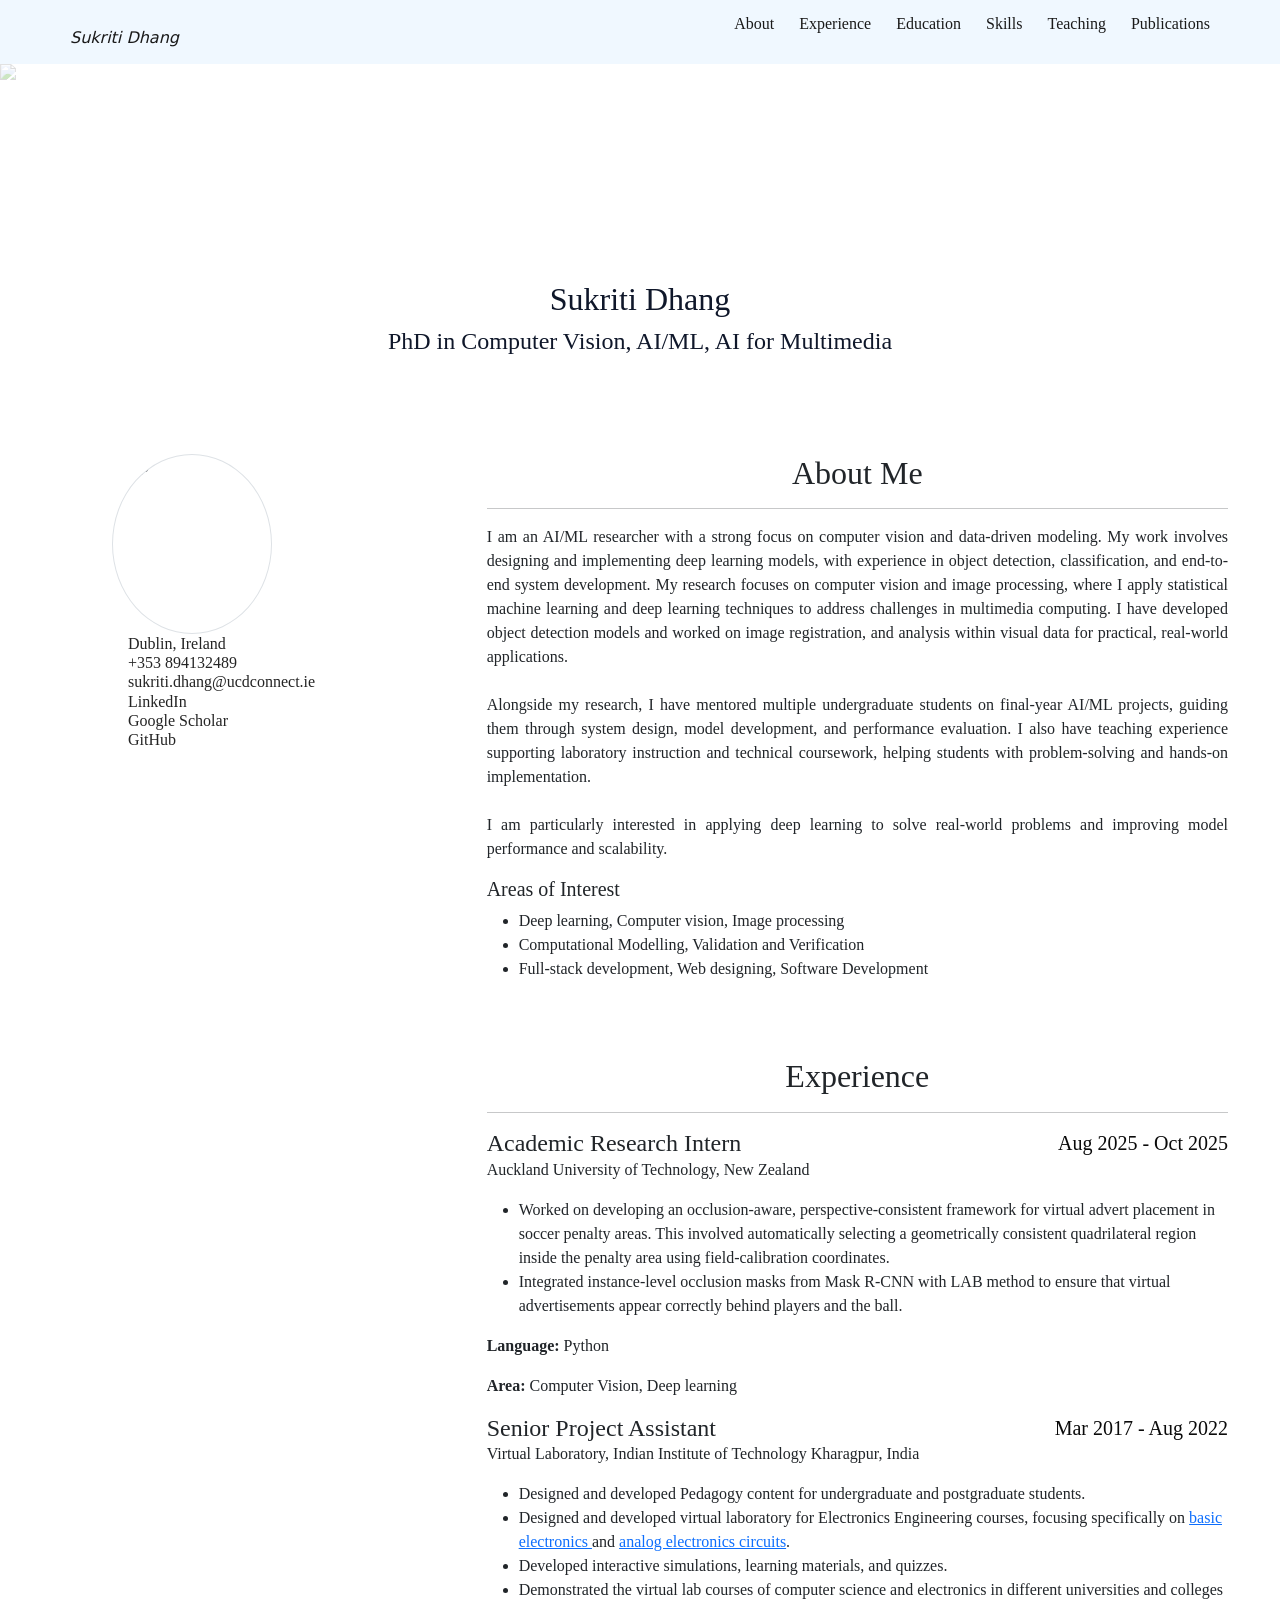
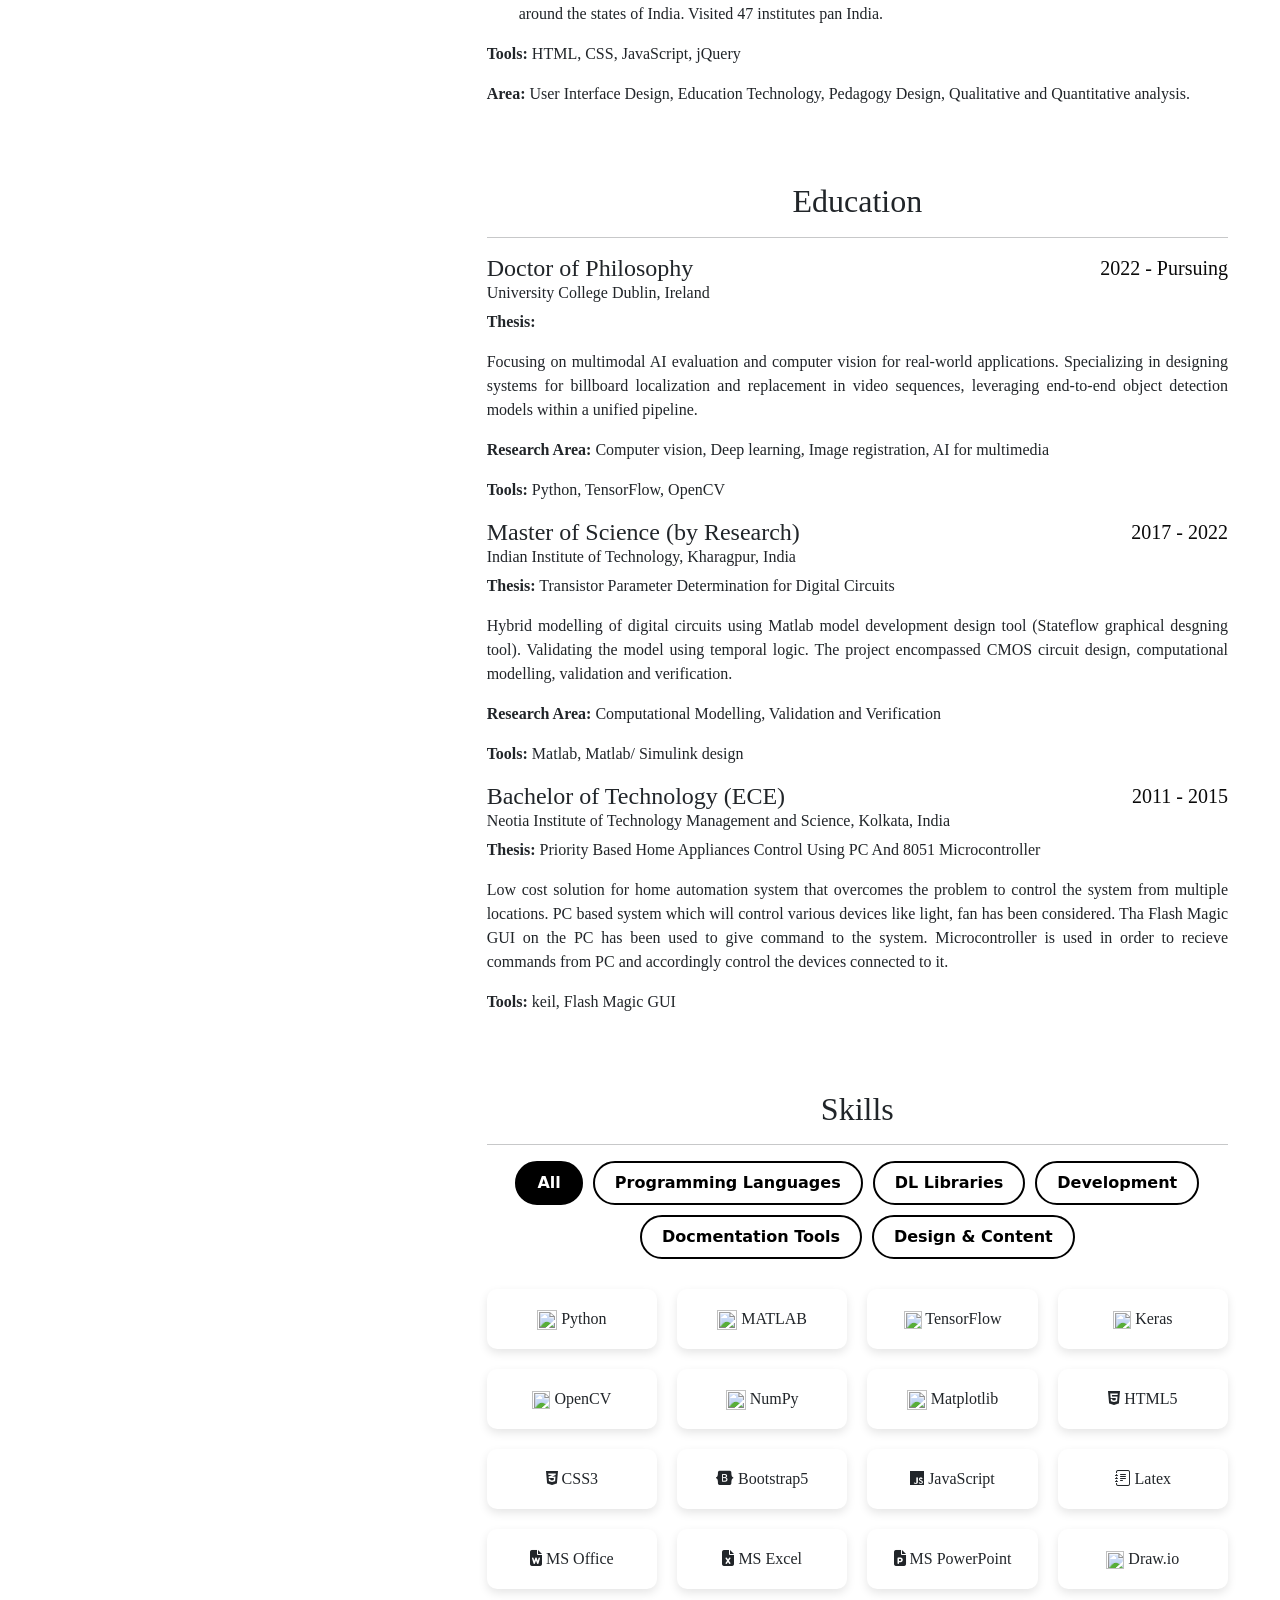
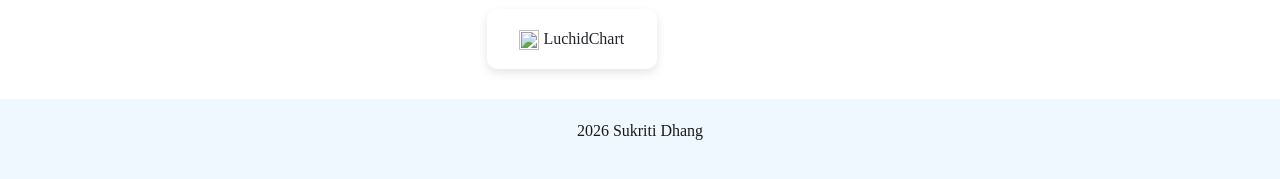
==== commit 96cf8f5b: "Files modifed" ====
--- a/index.html
+++ b/index.html
@@ -10,19 +10,19 @@
     <meta property="og:locale" content="en_US">
     <meta property="og:site_name" content="Sukriti Dhang">
     <meta property="og:title" content="Sukriti Dhang">
-    <meta property="og:url" content="https://sukritidhang.github.io/sukritid-portfolio/">
+    <meta property="og:url" content="https://sukritidhang.github.io/">
 
 
     <meta property="og:description" content="Portfolio of Sukriti Dhang -  deep learning, computer vision, AI for Multimedia.">
 
 
 
-    <meta property="og:image" content="https://sukritidhang.github.io/sukritid-portfolio/profile-pic/sukriti5.jpg">
-
-
-
-
-    <link rel="canonical" href="https://sukritidhang.github.io/sukritid-portfolio/">
+    <meta property="og:image" content="https://sukritidhang.github.io/profile-pic/sukriti.jpg">
+
+
+
+
+    <link rel="canonical" href="https://sukritidhang.github.io/">
 
 
     <!--meta name="google-site-verification" content="YOUR_CODE_HERE">< google provided code-->
@@ -31,8 +31,8 @@
         "@context": "https://schema.org",
         "@type": "Person",
         "name": "Sukriti Dhang",
-        "url": "https://sukritidhang.github.io/sukritid-portfolio/",
-        "image": "https://sukritidhang.github.io/sukritid-portfolio/profile-pic/sukriti5.jpg",
+        "url": "https://sukritidhang.github.io/",
+        "image": "https://sukritidhang.github.io/profile-pic/sukriti.jpg",
         "sameAs": [
         "https://www.linkedin.com/in/sukriti-dhang-0a244612b/",
         "https://scholar.google.com/citations?view_op=list_works&hl=en&hl=en&user=5BOUnOkAAAAJ"
@@ -93,7 +93,7 @@
     <!-- Hero -->
     <section id="hero">
         
-  <img src="./coverpic/coverpic-caricature.png" id="coverpic"  alt="coverpic" class="img-fluid">
+  <img src="./coverpic/cover_pic.jpg" id="coverpic"  alt="coverpic" class="img-fluid">
  <div class="hero-content">
     <h2>Sukriti Dhang</h2>
     <h4>PhD in Computer Vision, AI/ML, AI for Multimedia</h4>
@@ -108,9 +108,9 @@
 
 
         </div>
-         <div class="hero-credit">
+         <!--div class="hero-credit">
         © Image generated with ChatGPT
-    </div>
+    </div-->
        
     </section>
 <div class="row">
@@ -124,7 +124,7 @@
                 <!-- Image -->
                  <!--img src="./avatarimg.JPG" class="rounded-circle border border-1"  alt="dp" width="150" height="150">  
                  <img src="./profile-pic/sukriti1.JPG" class="rounded-circle border border-1"  alt="dp" width="160" height="180"-->                              
-                 <img src="./profile-pic/sukriti5.jpg" class="rounded-circle border border-1"  alt="dp" width="160" height="180">
+                 <img src="./profile-pic/sukriti.jpg" class="rounded-circle border border-1"  alt="dp" width="160" height="180">
                  
        
                 
@@ -182,11 +182,18 @@
             <h2>About Me</h2>
             <hr>
             <p style="text-align:justify">
-                I am a PhD student in the School of Computer Science at University College Dublin (UCD). 
+                I am an AI/ML researcher with a strong focus on computer vision and data-driven modeling. My work involves designing and implementing deep learning models, with experience in object detection, classification, and end-to-end system development.
+                My research focuses on computer vision and image processing, where I apply statistical machine learning and deep learning techniques to address challenges in multimedia computing. I have developed object detection models and worked on image registration,  and analysis within visual data for practical, real-world applications.
+            <br><br>
+            Alongside my research, I have mentored multiple undergraduate students on final-year AI/ML projects, guiding them through system design, model development, and performance evaluation. I also have teaching experience supporting laboratory instruction and technical coursework, helping students with problem-solving and hands-on implementation.
+            <br><br>
+            I am particularly interested in applying deep learning to solve real-world problems and improving model performance and scalability. 
+
+            <!--I am a PhD student in the School of Computer Science at University College Dublin (UCD). 
                 My research focuses on computer vision and image processing, where I leverage statistical machine learning and deep learning techniques to address interdisciplinary challenges in multimedia computing.
             <br><br>
                 I have strong expertise in designing, modeling, and implementing object detection systems, developing practical solutions for diverse industry applications. My work integrates advanced machine learning algorithms with computer vision techniques to enhance visual content analysis and manipulation. 
-                In particular, I focus on enabling accurate object detection, tracking, and integration within video frames for targeted and real-world applications.
+                In particular, I focus on enabling accurate object detection, tracking, and integration within video frames for targeted and real-world applications.-->
             </p>
             <p>
                 <h5>Areas of Interest</h5>
@@ -322,7 +329,7 @@
 
                 <div class="timeline-item">
                     <div class="edu-row">
-                        <h4> Bachelor of Technology in Electronics and Communication Engineering</h4>
+                        <h4> Bachelor of Technology (ECE) </h4>
                         <h5> 2011 - 2015</h5>
                     </div>
                     <h6>Neotia Institute of Technology Management and Science, Kolkata, India</h6>
--- a/css/index.css
+++ b/css/index.css
@@ -101,7 +101,7 @@
 #hero{
   position:relative;
   width:100%;
-  height:40vh;              /* Full screen height */
+  height:40vh;             /* Full screen height */
   overflow:hidden;
   aspect-ratio: 4 / 1;   /* 🔥 forces 4:1 ratio */
   padding:0;                 /* Remove spacing */
@@ -119,6 +119,7 @@
   width:100%;
   height:100%;
   /*object-fit:cover;*/      /* Full cover (crops the iamge to fit) */
+  object-position: center 40%;
   z-index:-1;
   opacity: 30%;
 }
@@ -127,10 +128,33 @@
   padding:60px 40px;
   color: #0f172a;
   font-size: large;
+  position: relative;
+  z-index: 2;
+  text-align: center;
+  top: 50%;
+  transform: translateY(-50%);
  
 }
 
-
+.hero-credit{
+    position: absolute;
+    bottom: 10px;
+    right: 15px;
+    font-size: 12px;
+    color: rgba(0,0,0,0.7);
+    /*background: rgba(255,255,255,0.6);*/
+    padding: 4px 8px;
+    border-radius: 4px;
+    z-index: 3;
+    /*backdrop-filter: blur(4px);*/
+}
+/* Desktop */
+
+@media (min-width: 992px){
+  .hero-wrapper{
+    aspect-ratio: 3 / 1;
+  }
+}
 
 
 
@@ -219,7 +243,6 @@
 }
 
 /* ---------- Skills ---------- */
-
 .skills-grid {
     display: grid;
     grid-template-columns: repeat(auto-fit, minmax(150px, 1fr));
@@ -235,9 +258,45 @@
     font-family: Cambria, Cochin, Georgia, Times, 'Times New Roman', serif;
 }
 
-
-
-/* framework */
+.filter-wrapper {
+    display: flex;
+    justify-content: center;
+    gap: 10px;
+    margin-bottom: 30px;
+    flex-wrap: wrap;
+}
+
+.filter-btn {
+    padding: 8px 20px;
+    border: 2px solid #000000;
+    background: white;
+    color: #000000;
+    border-radius: 25px;
+    cursor: pointer;
+    font-weight: 600;
+    transition: 0.3s;
+}
+
+.filter-btn.active, .filter-btn:hover {
+    background: #000000;
+    color: white;
+}
+
+
+/* Animation for filtering */
+.skill.hide {
+    display: none;
+}
+
+.skill.show {
+    animation: fadeIn 0.4s ease forwards;
+}
+
+@keyframes fadeIn {
+    from { opacity: 0; transform: scale(0.9); }
+    to { opacity: 1; transform: scale(1); }
+}
+/* framework 
 .framework-grid {
     display: grid;
     grid-template-columns: repeat(auto-fit, minmax(150px, 1fr));
@@ -254,7 +313,7 @@
     box-shadow: 0 4px 10px rgba(0, 0, 0, .1);
     font-family: Cambria, Cochin, Georgia, Times, 'Times New Roman', serif;
 }
-/*ml-dl*/
+/*ml-dl
 .ml-dl-grid {
     display: grid;
     grid-template-columns: repeat(auto-fit, minmax(150px, 1fr));
@@ -273,7 +332,7 @@
 }
 
 
-/*web tech*/
+/*web tech
 .webtech-grid {
     display: grid;
     grid-template-columns: repeat(auto-fit, minmax(150px, 1fr));
@@ -291,7 +350,7 @@
     font-family: Cambria, Cochin, Georgia, Times, 'Times New Roman', serif;
 }
 
-/*version*/
+/*version
 .version-grid {
     display: grid;
     grid-template-columns: repeat(auto-fit, minmax(150px, 1fr));
@@ -309,7 +368,7 @@
 }
 
 
-/* MSt tools */
+/* MSt tools 
 .MStools-grid {
     display: grid;
     grid-template-columns: repeat(auto-fit, minmax(150px, 1fr));
@@ -328,7 +387,7 @@
 
 
 
-/* Tools */
+/* Tools 
 .otools-grid {
     display: grid;
     grid-template-columns: repeat(auto-fit, minmax(150px, 1fr));
@@ -344,6 +403,8 @@
     box-shadow: 0 4px 10px rgba(0, 0, 0, .1);
     font-family: Cambria, Cochin, Georgia, Times, 'Times New Roman', serif;
 }
+
+*/
 
 h3,
 h4,
@@ -566,4 +627,51 @@
     color: #110f22;
     transform: scale(1.35);
 
+}
+
+
+/* ---------- outreach TAB BUTTONS ---------- */
+.tab {
+  overflow: hidden;
+  /* border-bottom: 2px solid #ddd; */
+  margin-bottom: 20px;
+}
+
+.tab button {
+  background-color: aliceblue;
+  color: #013368;
+  border: none;
+  outline: none;
+  cursor: pointer;
+  padding: 10px 18px;
+  transition: 0.3s;
+  font-weight: 600;
+  border-radius: 5px;
+}
+
+.tab button:hover {
+   color: #013368;
+    background-color: white;/* #ddd;*/
+    border: 2px solid #013368;
+}
+
+.tab button.active {
+  background-color: #225285;
+  color: #fff;
+}
+
+/* ---------- TAB CONTENT ---------- */
+.tabcontent {
+  display: none;
+  animation: fadeEffect 0.4s;
+}
+
+@keyframes fadeEffect {
+  from {opacity: 0;}
+  to {opacity: 1;}
+}
+
+/* ---------- LIST STYLE ---------- */
+.tabcontent ul {
+  line-height: 1.8;
 }
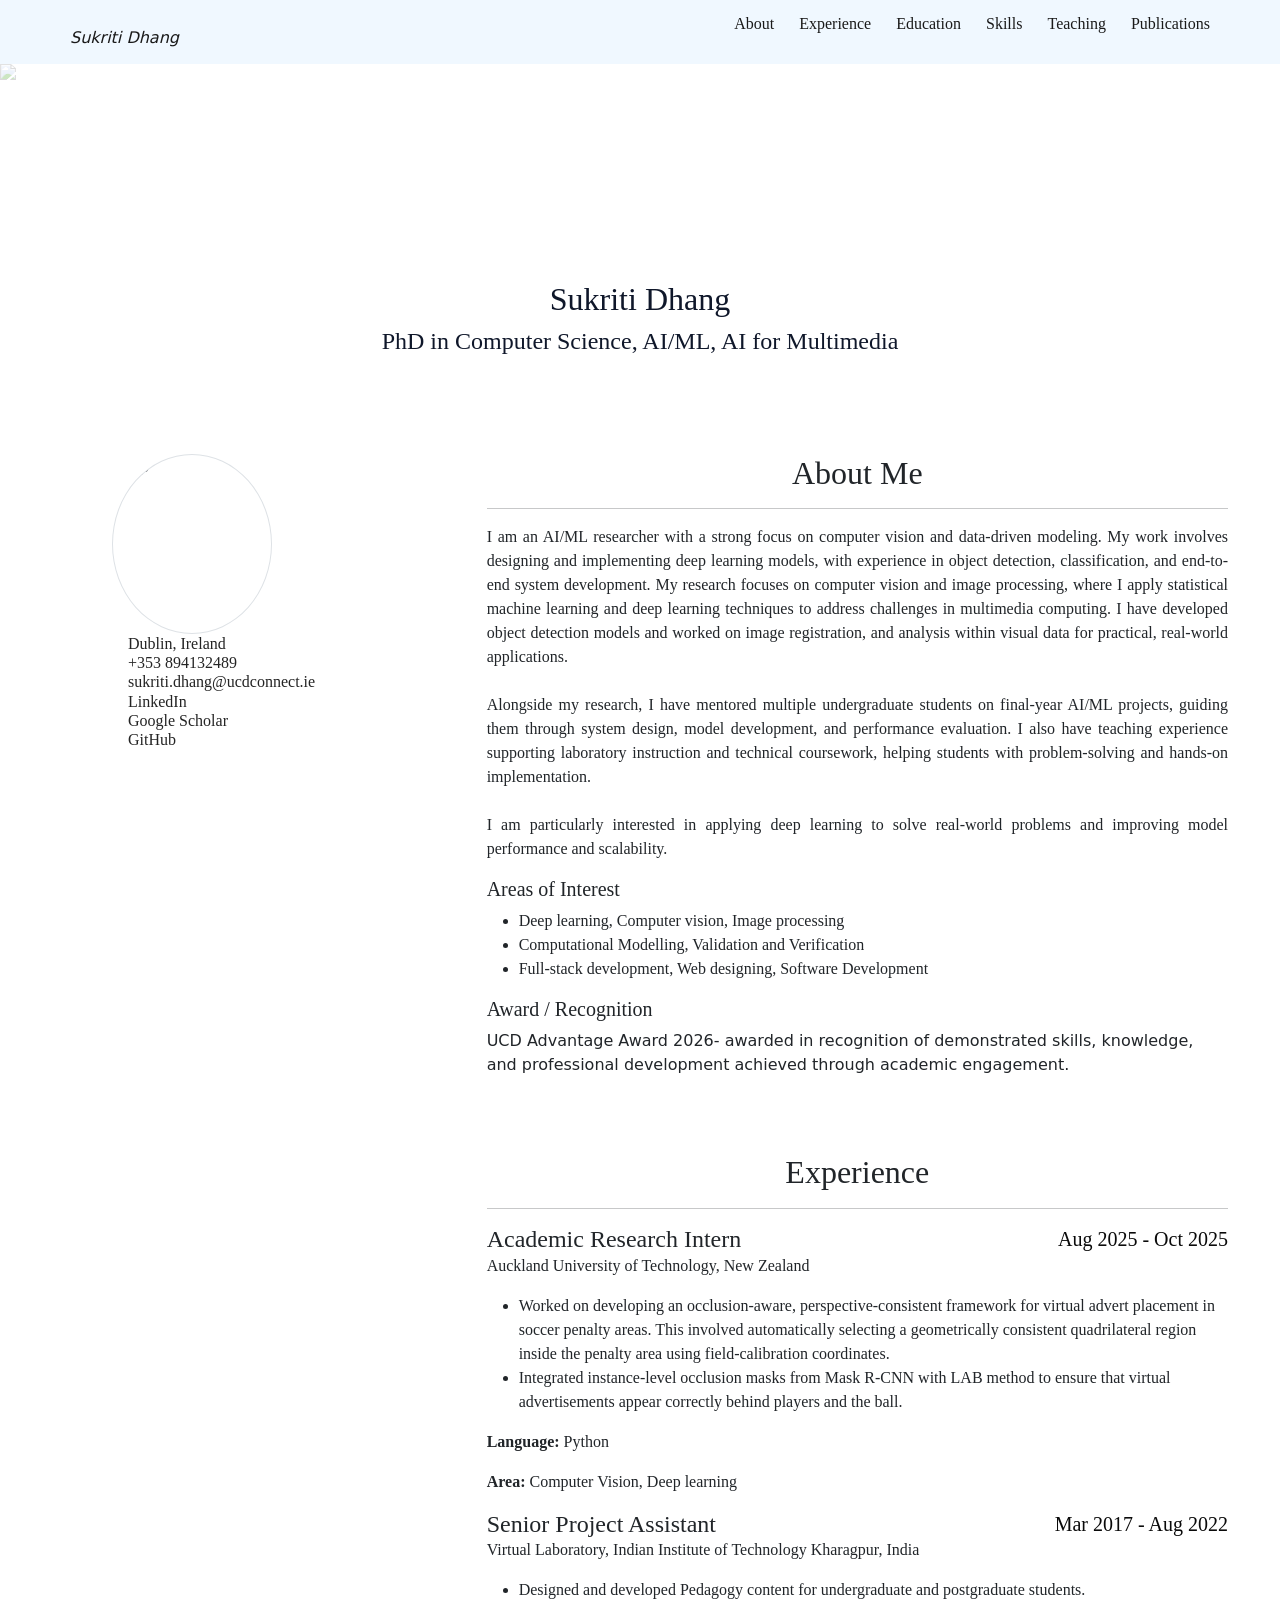
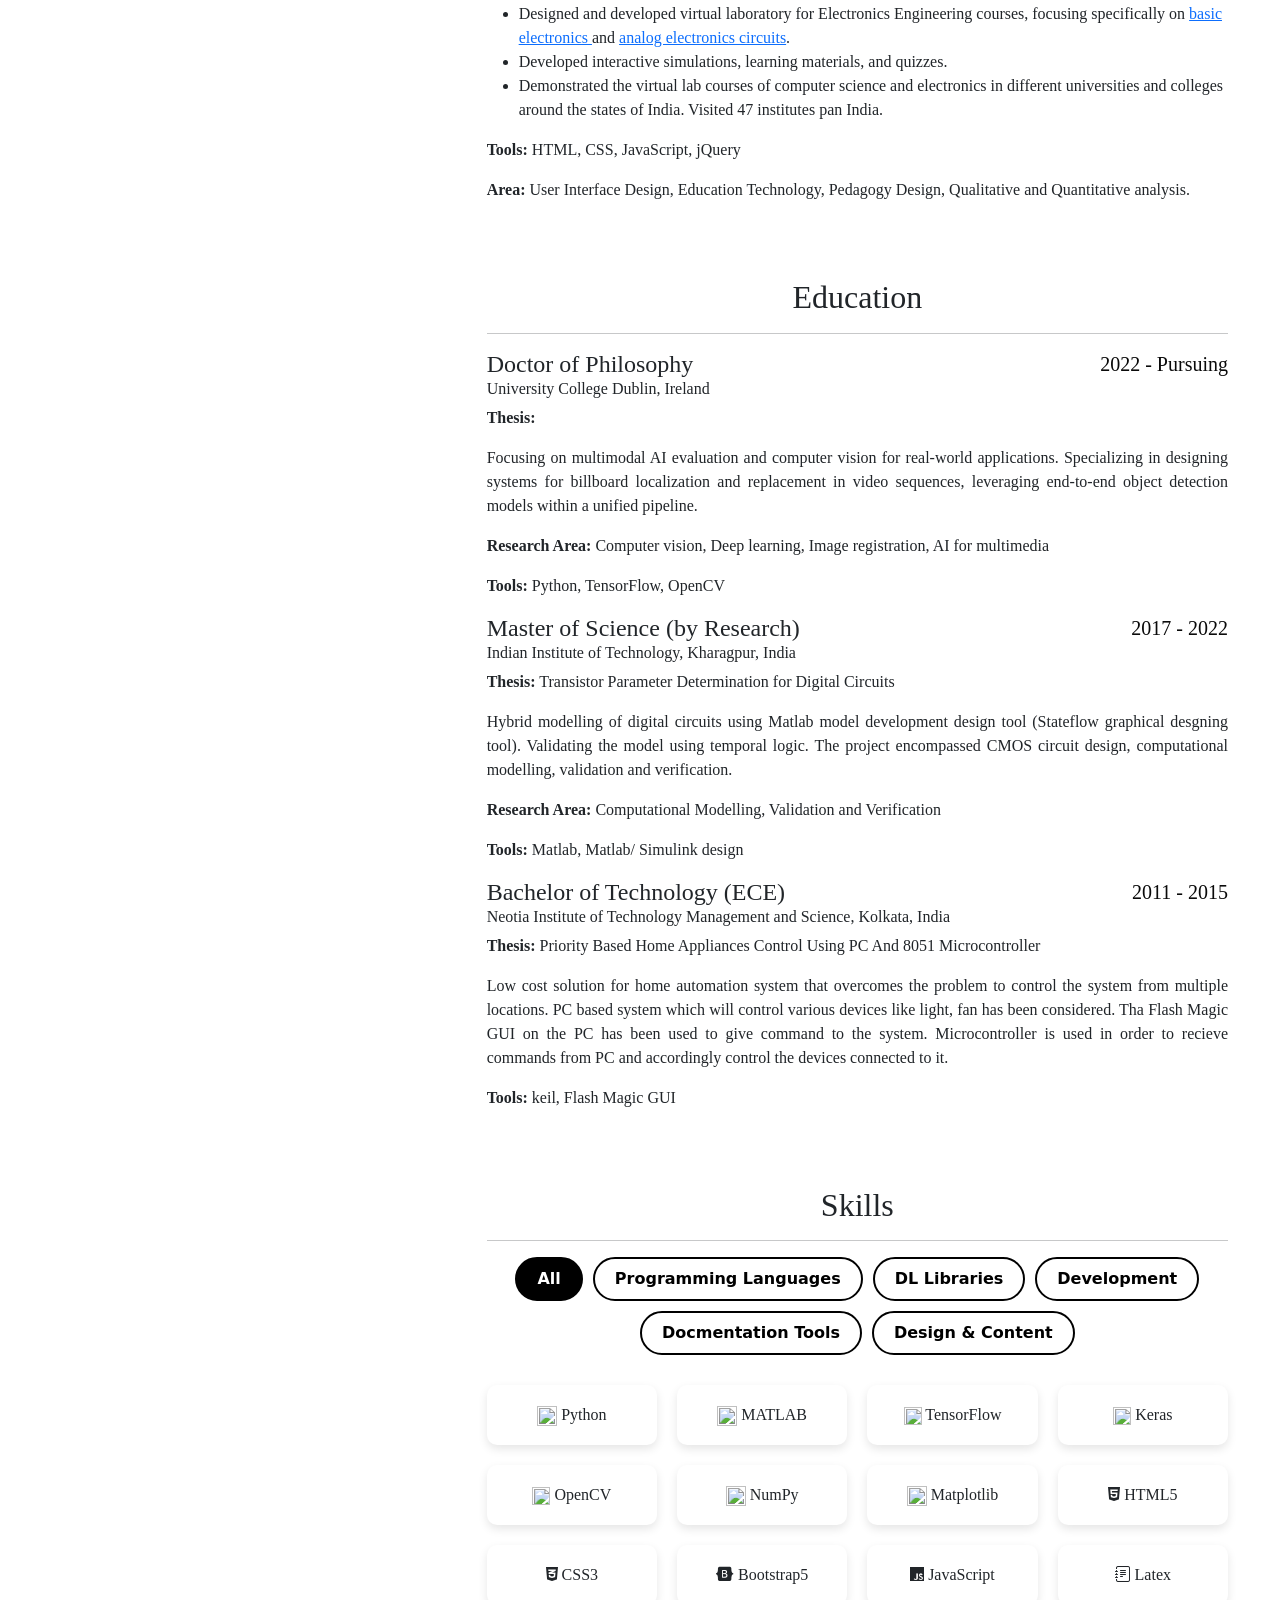
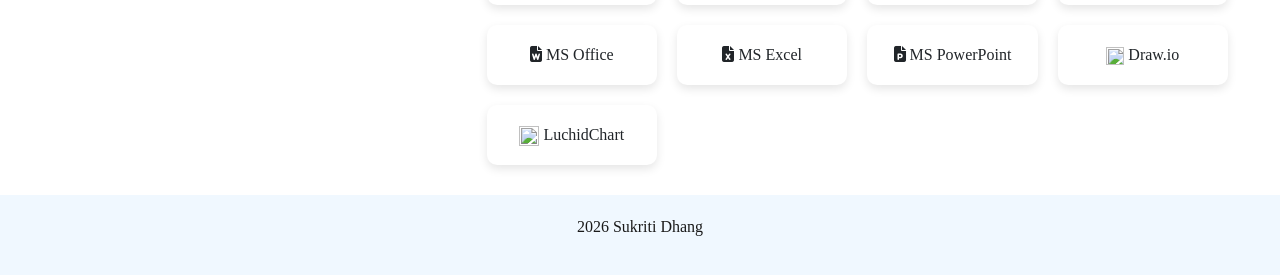
==== commit 22413c87: "File modified" ====
--- a/index.html
+++ b/index.html
@@ -96,7 +96,7 @@
   <img src="./coverpic/cover_pic.jpg" id="coverpic"  alt="coverpic" class="img-fluid">
  <div class="hero-content">
     <h2>Sukriti Dhang</h2>
-    <h4>PhD in Computer Vision, AI/ML, AI for Multimedia</h4>
+    <h4>PhD in Computer Science, AI/ML, AI for Multimedia</h4>
     <!-- <a href="resume.pdf" class="btn" download>Download Resume</a> -->
        
         
@@ -202,6 +202,10 @@
                 <li>Computational Modelling, Validation and Verification</li>
                 <li>Full-stack development, Web designing, Software Development</li>
                 </ul>
+            </p>
+            <p>
+                <h5>Award / Recognition</h5>
+                UCD Advantage Award 2026- awarded in recognition of demonstrated skills, knowledge, and professional development achieved through academic engagement. 
             </p>
              <!--p>
                 <ul>
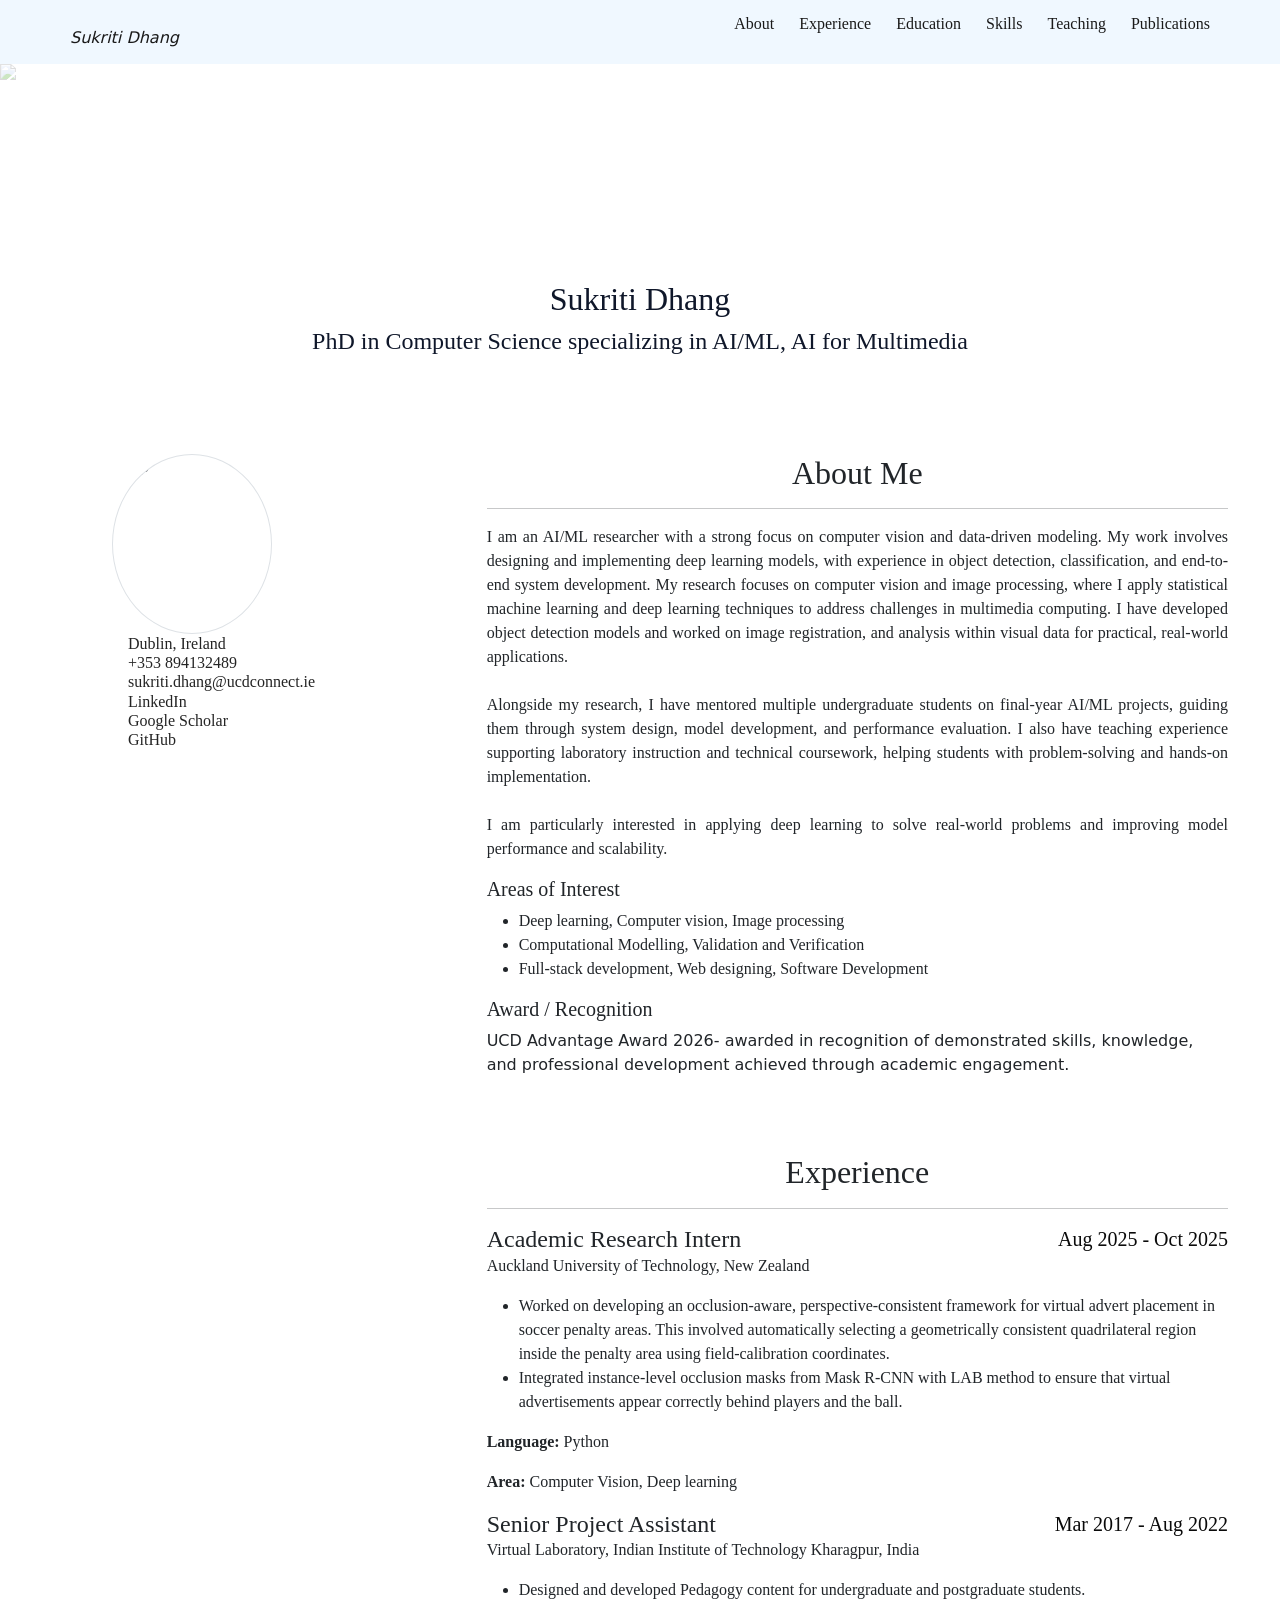
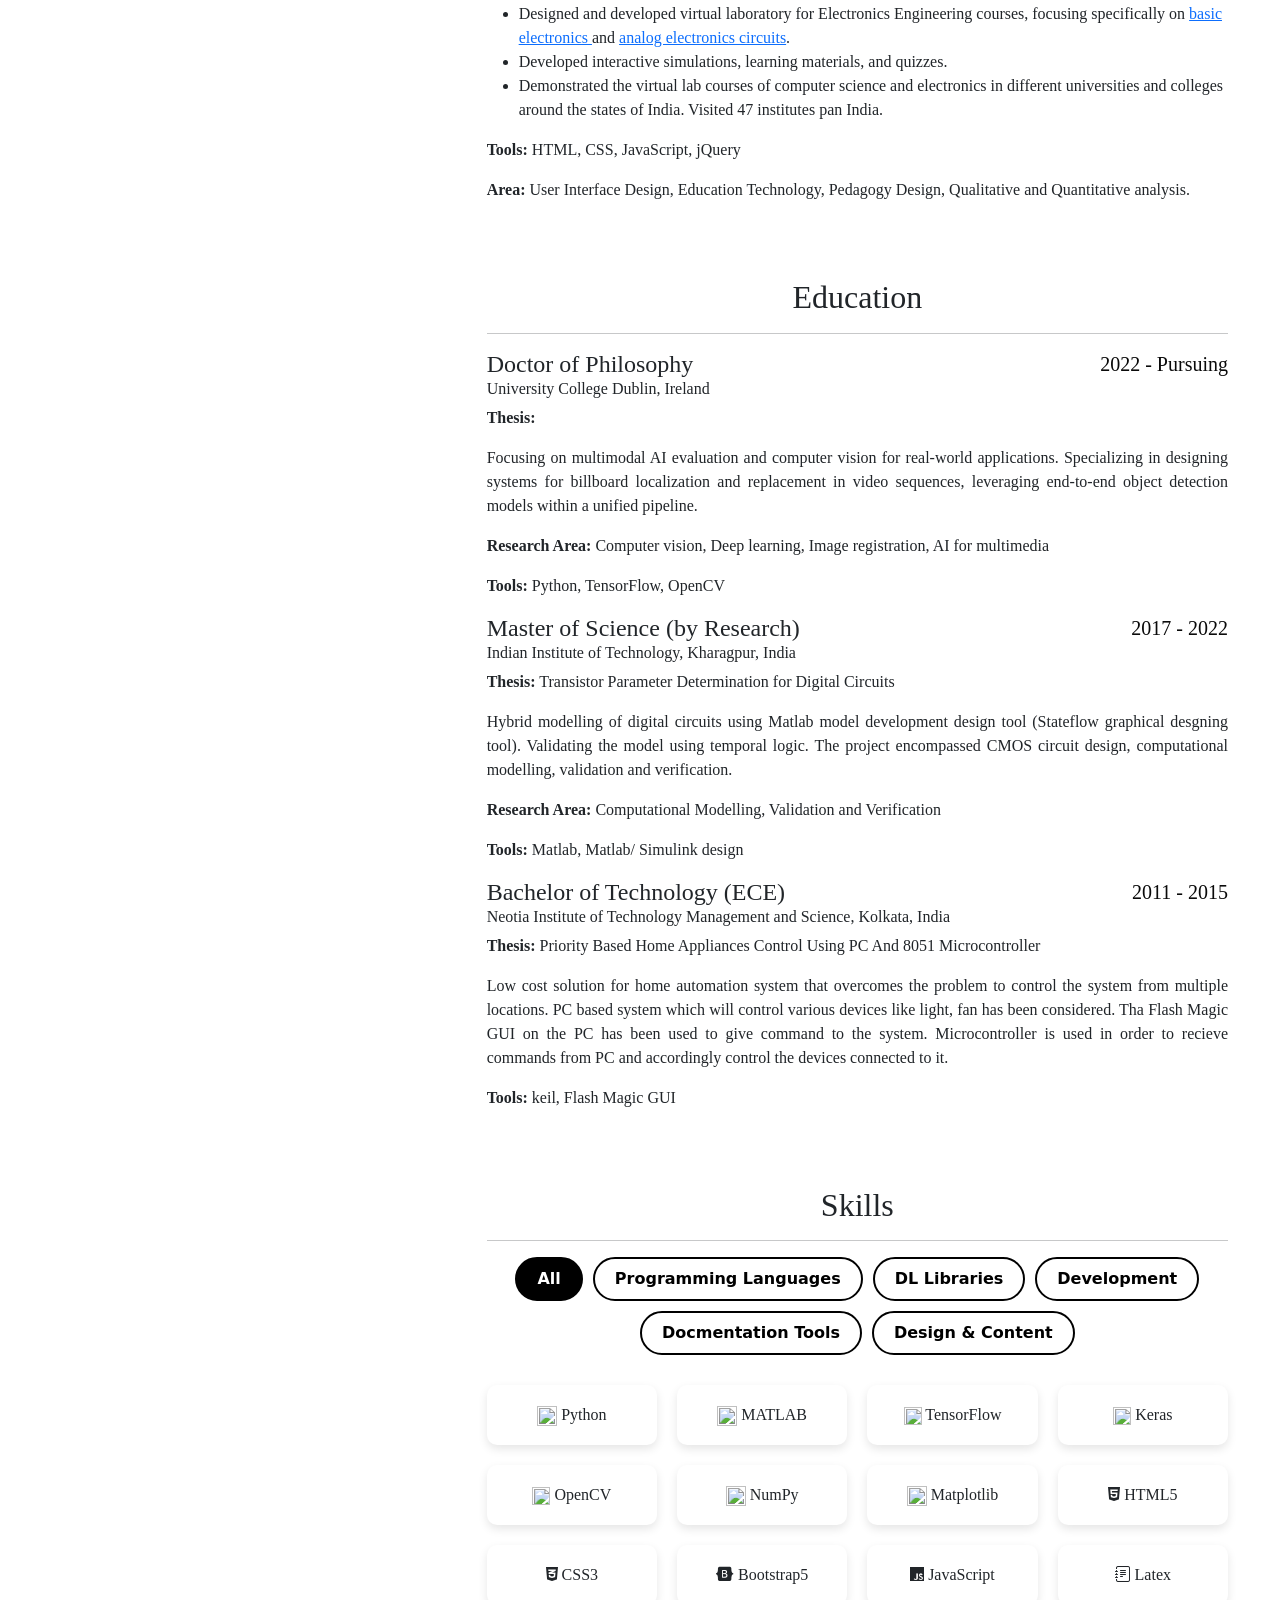
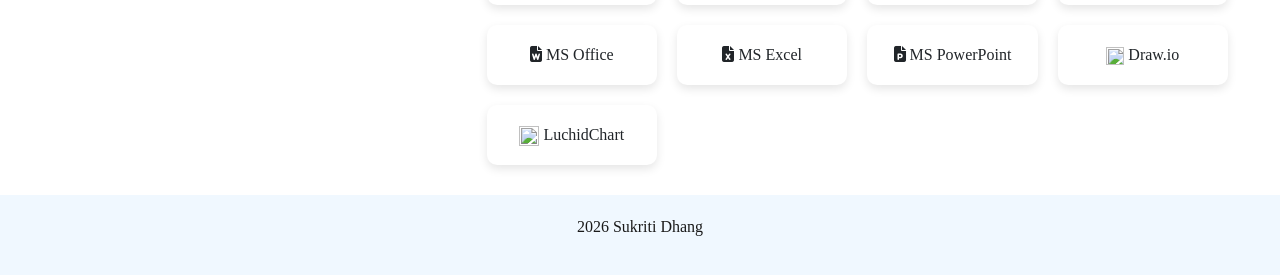
==== commit 99ec85aa: "File modifed" ====
--- a/index.html
+++ b/index.html
@@ -96,7 +96,7 @@
   <img src="./coverpic/cover_pic.jpg" id="coverpic"  alt="coverpic" class="img-fluid">
  <div class="hero-content">
     <h2>Sukriti Dhang</h2>
-    <h4>PhD in Computer Science, AI/ML, AI for Multimedia</h4>
+    <h4>PhD in Computer Science specializing in AI/ML, AI for Multimedia</h4>
     <!-- <a href="resume.pdf" class="btn" download>Download Resume</a> -->
        
         
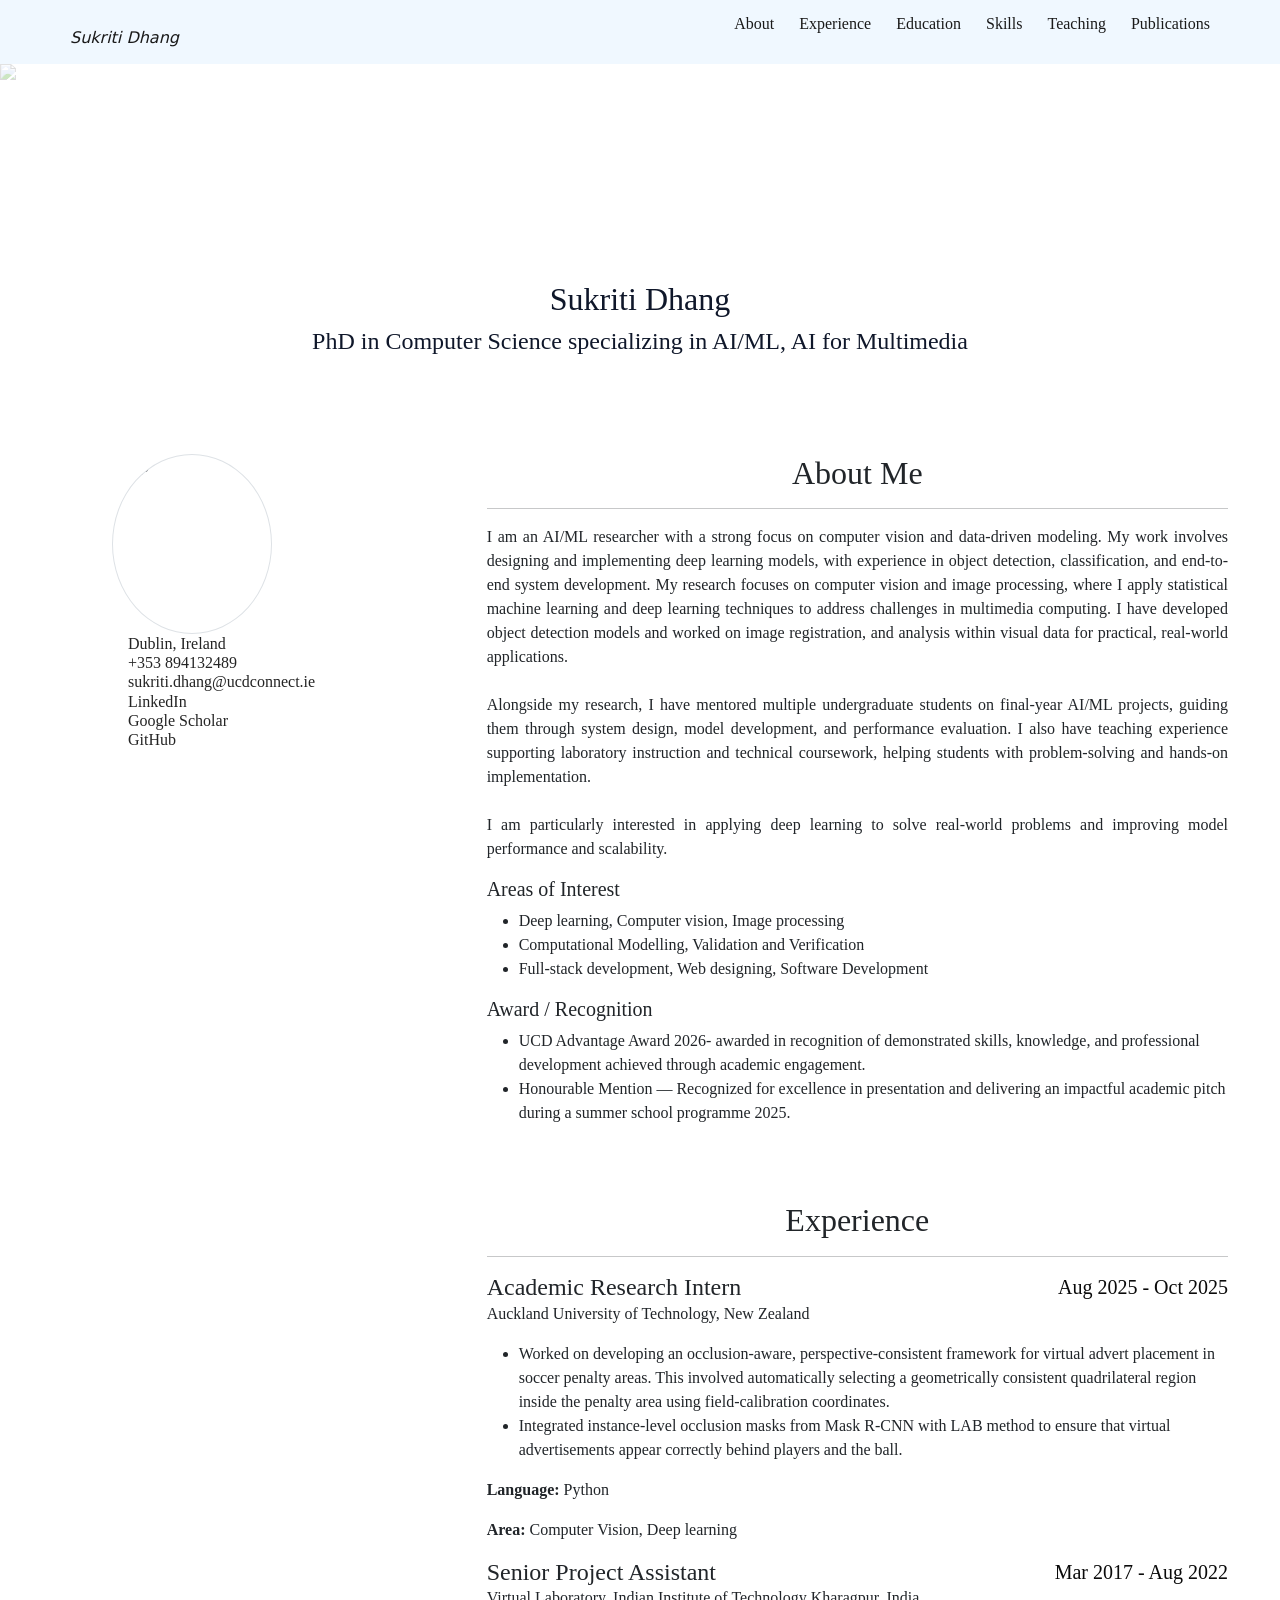
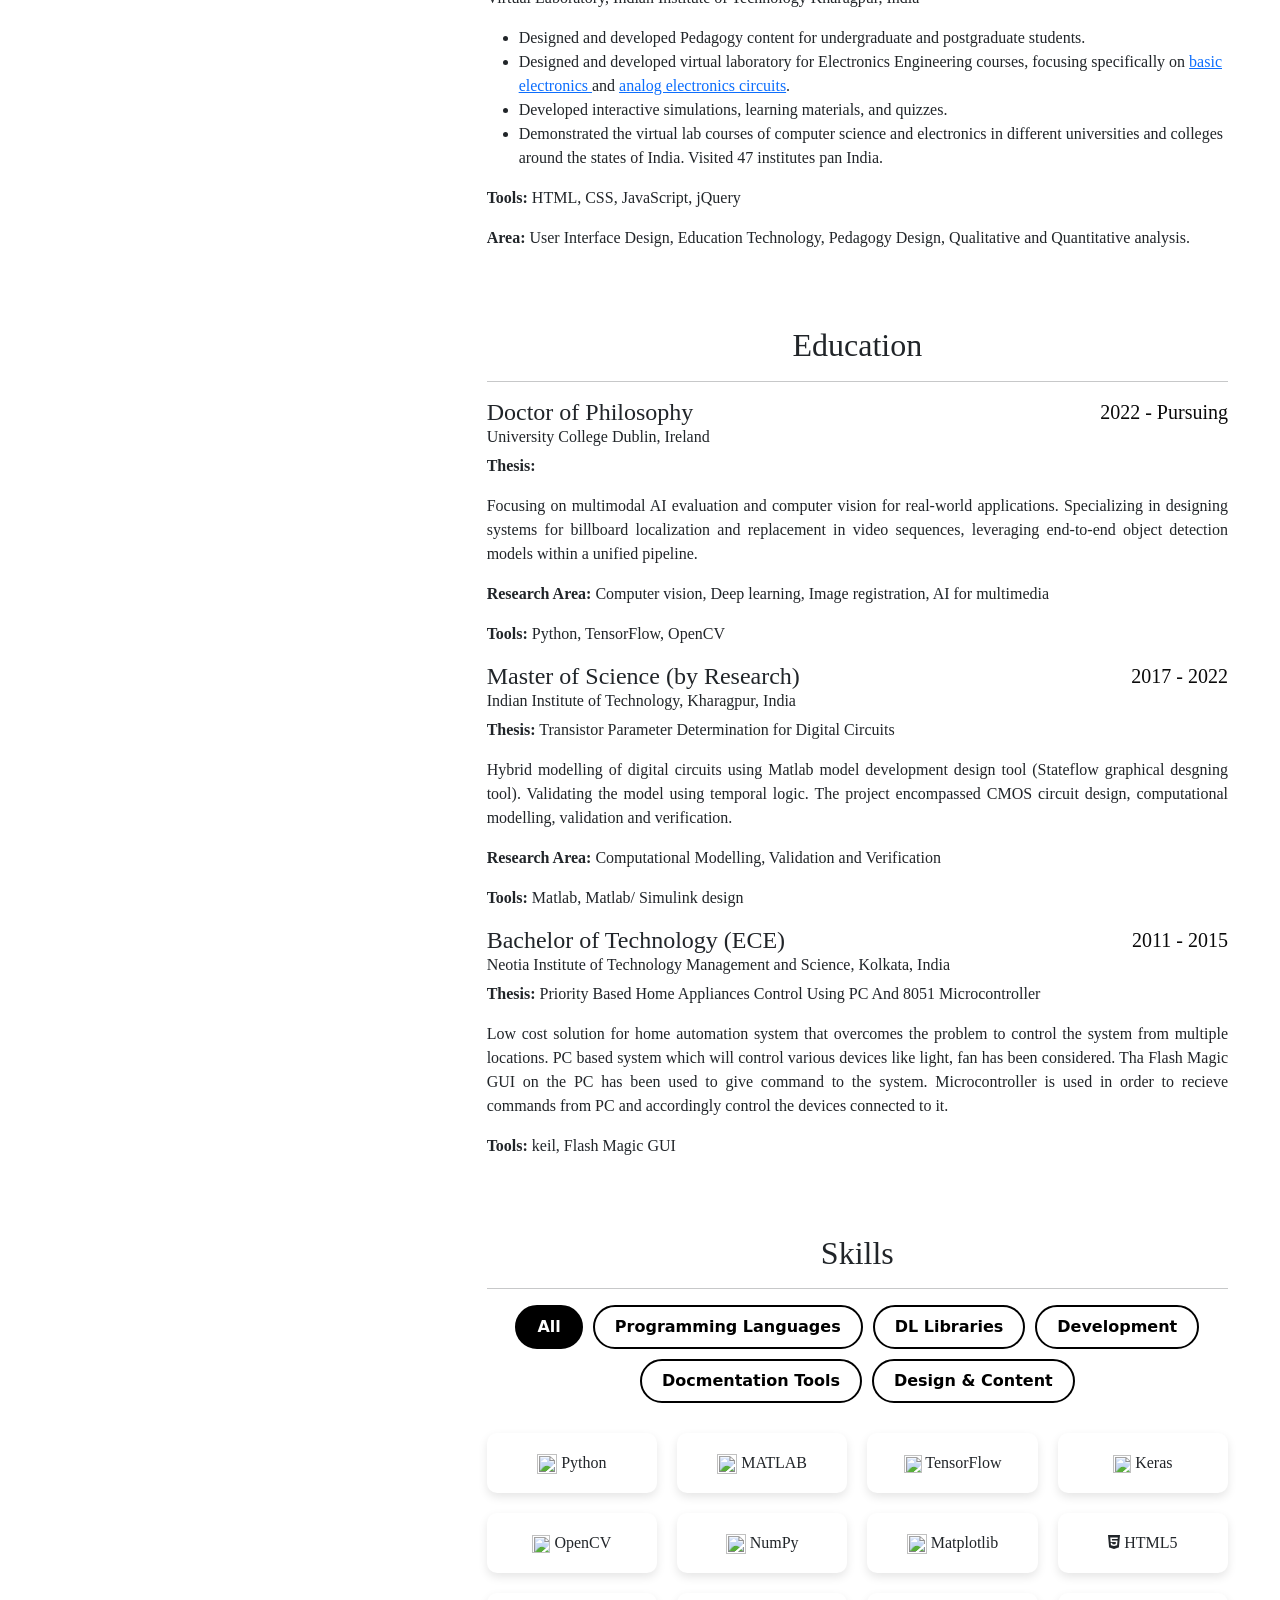
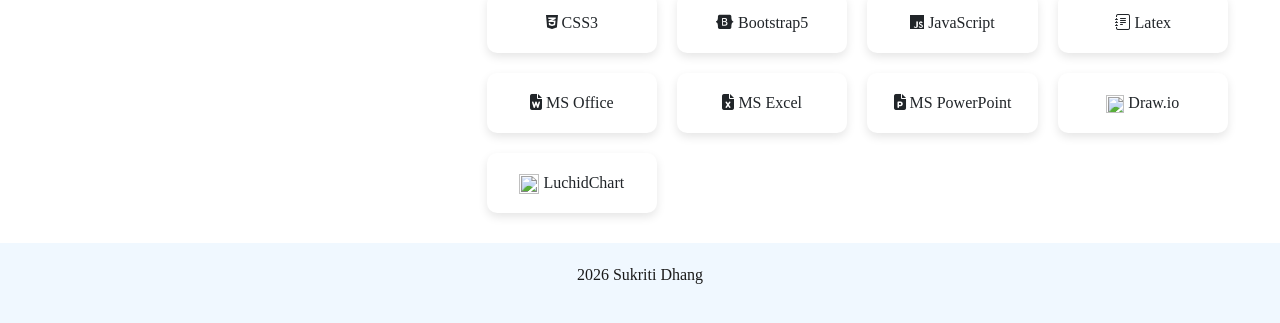
==== commit 8faee419: "File modifed" ====
--- a/index.html
+++ b/index.html
@@ -205,7 +205,10 @@
             </p>
             <p>
                 <h5>Award / Recognition</h5>
-                UCD Advantage Award 2026- awarded in recognition of demonstrated skills, knowledge, and professional development achieved through academic engagement. 
+                <ul>
+                <li>UCD Advantage Award 2026- awarded in recognition of demonstrated skills, knowledge, and professional development achieved through academic engagement. </li>
+               <li>Honourable Mention — Recognized for excellence in presentation and delivering an impactful academic pitch during a summer school programme 2025.</li>
+               </ul>
             </p>
              <!--p>
                 <ul>
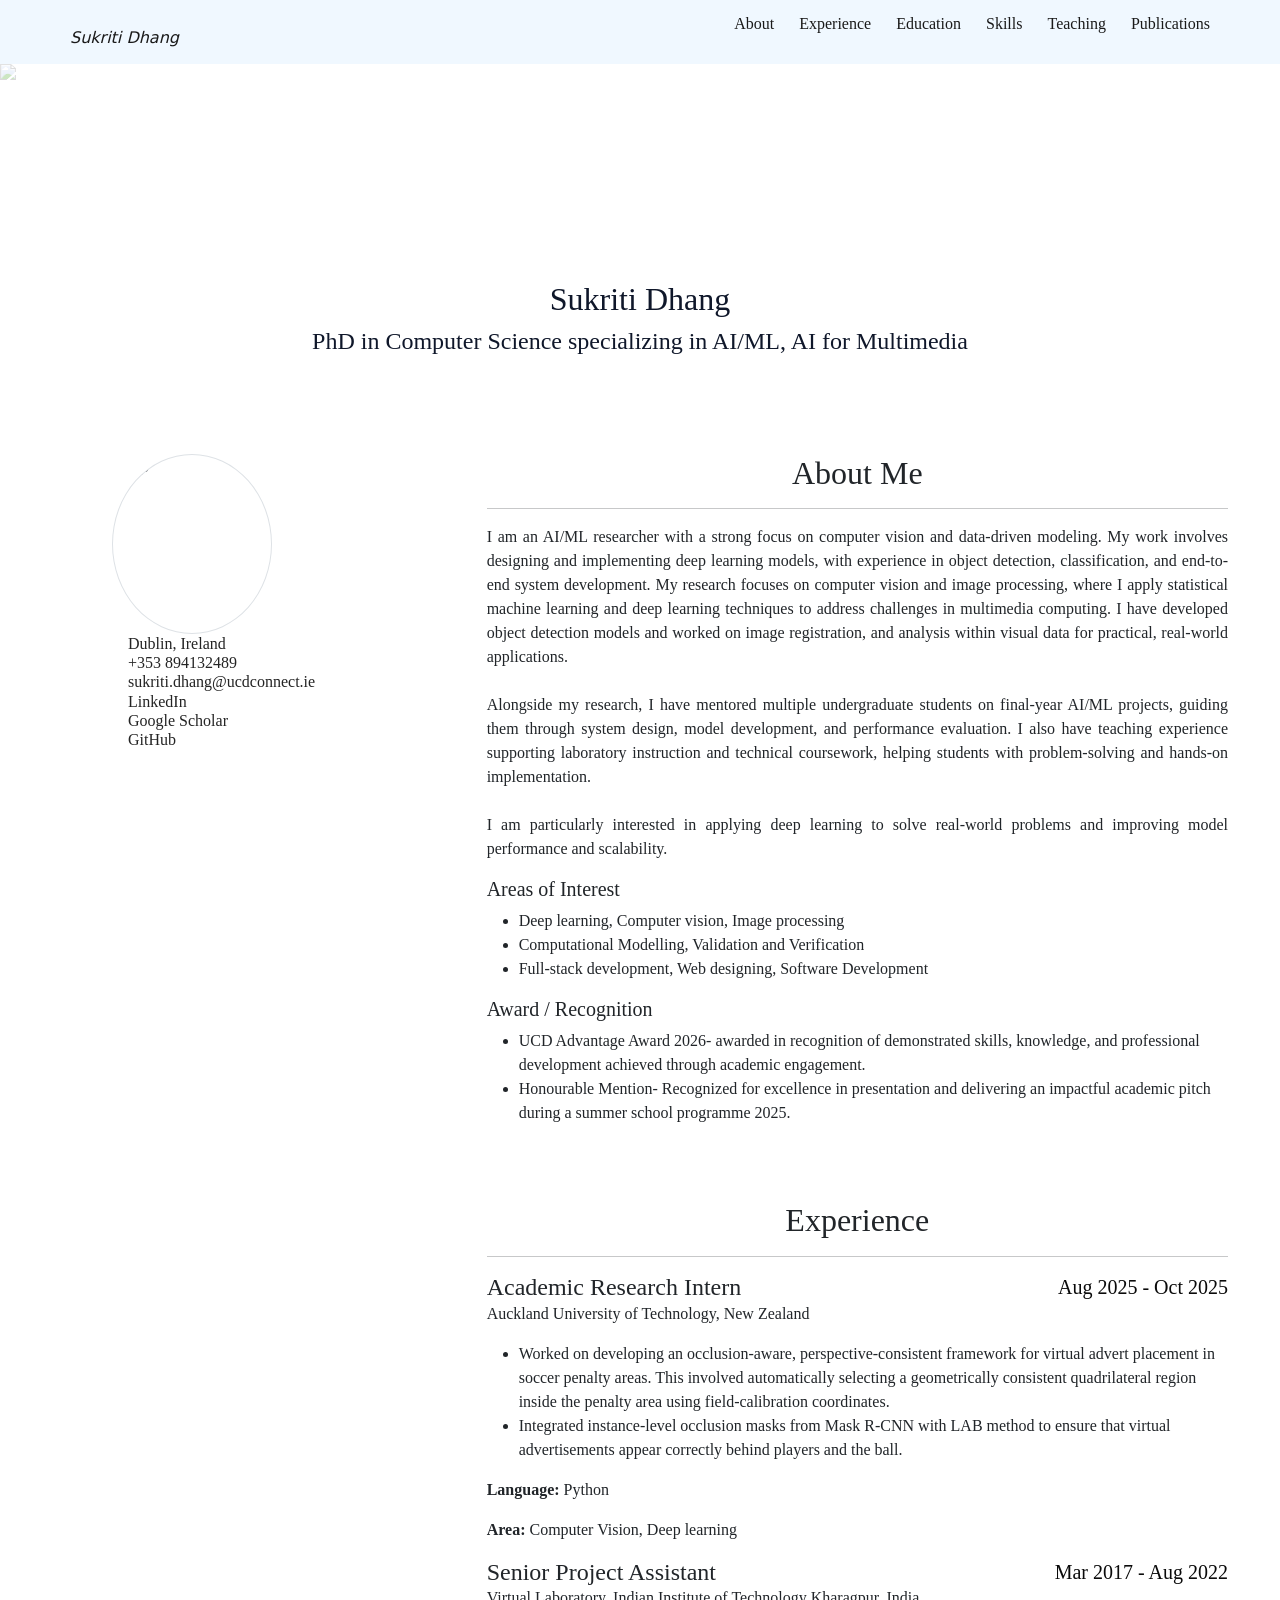
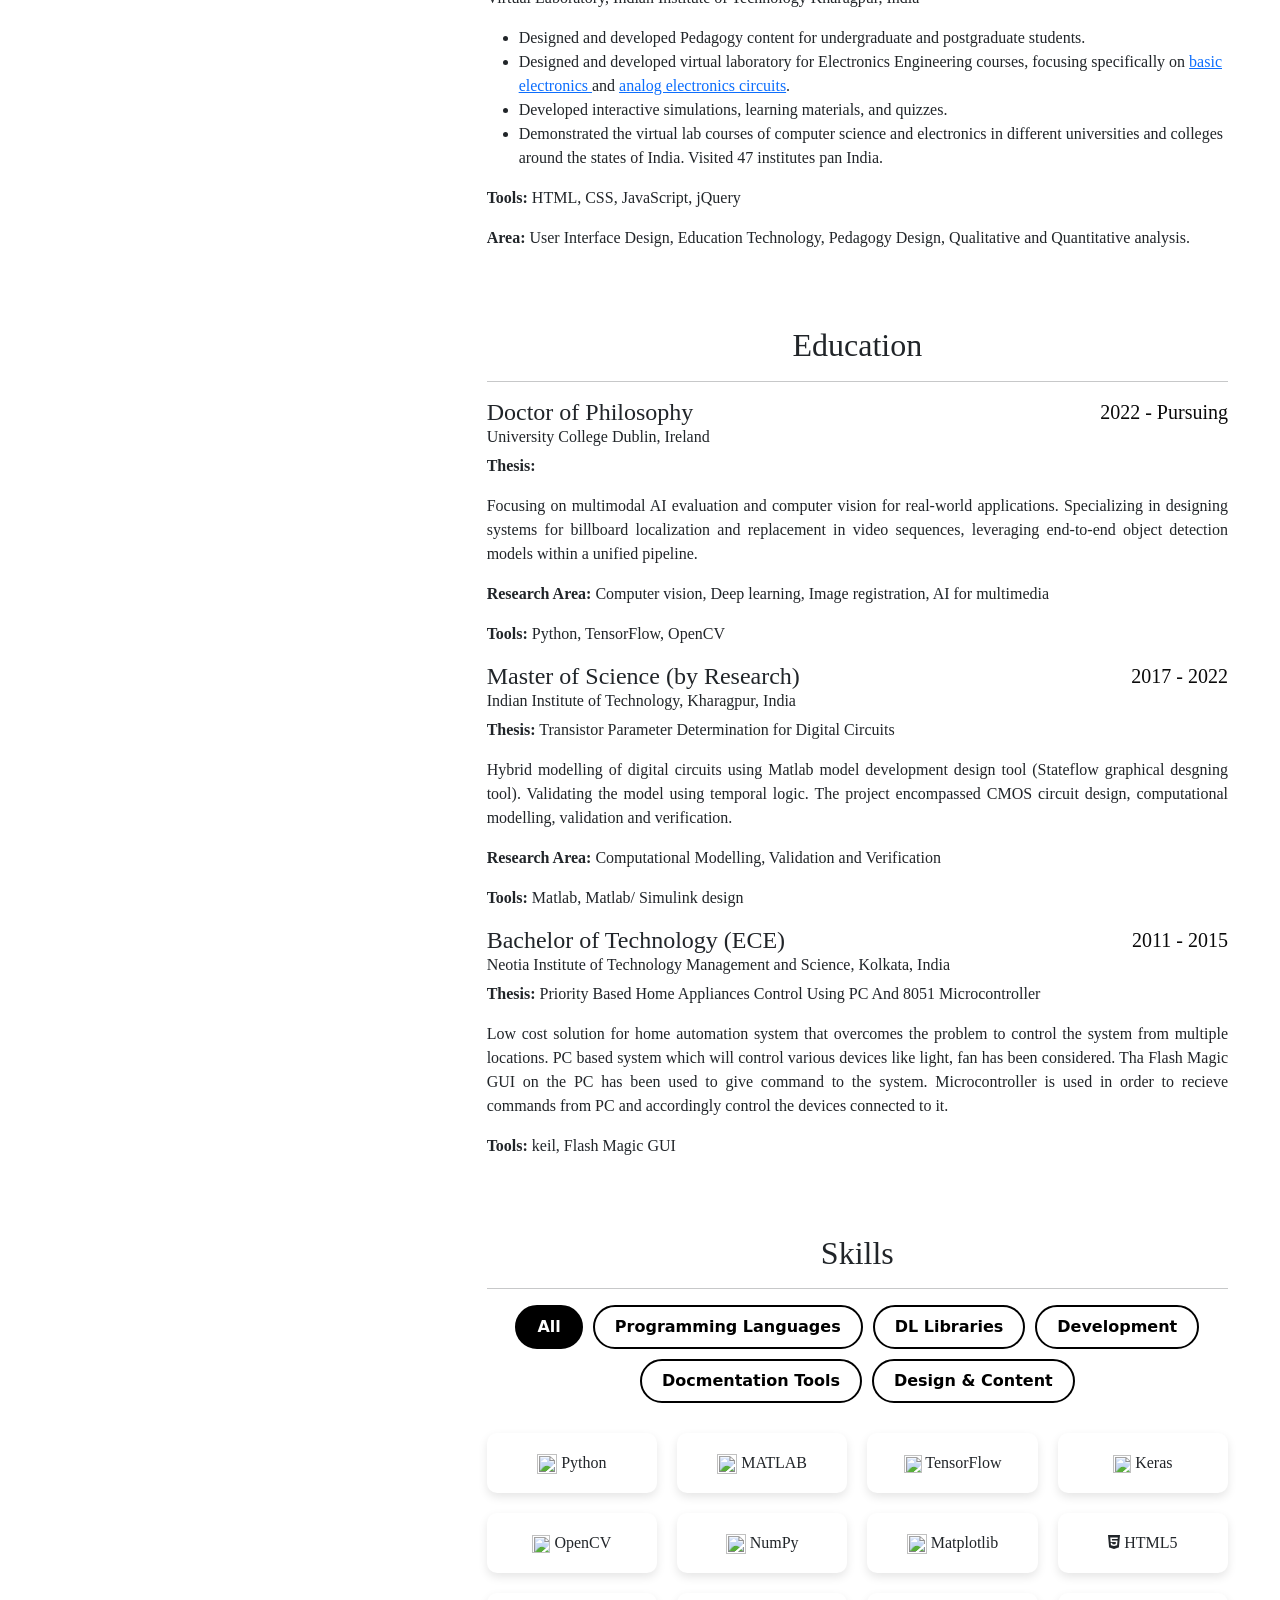
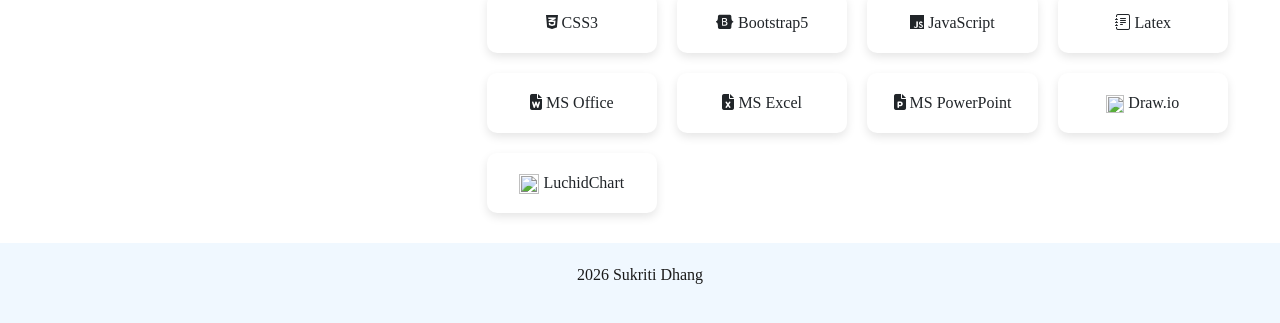
==== commit 8aa229f8: "FIle modified" ====
--- a/index.html
+++ b/index.html
@@ -207,7 +207,7 @@
                 <h5>Award / Recognition</h5>
                 <ul>
                 <li>UCD Advantage Award 2026- awarded in recognition of demonstrated skills, knowledge, and professional development achieved through academic engagement. </li>
-               <li>Honourable Mention — Recognized for excellence in presentation and delivering an impactful academic pitch during a summer school programme 2025.</li>
+               <li>Honourable Mention- Recognized for excellence in presentation and delivering an impactful academic pitch during a summer school programme 2025.</li>
                </ul>
             </p>
              <!--p>
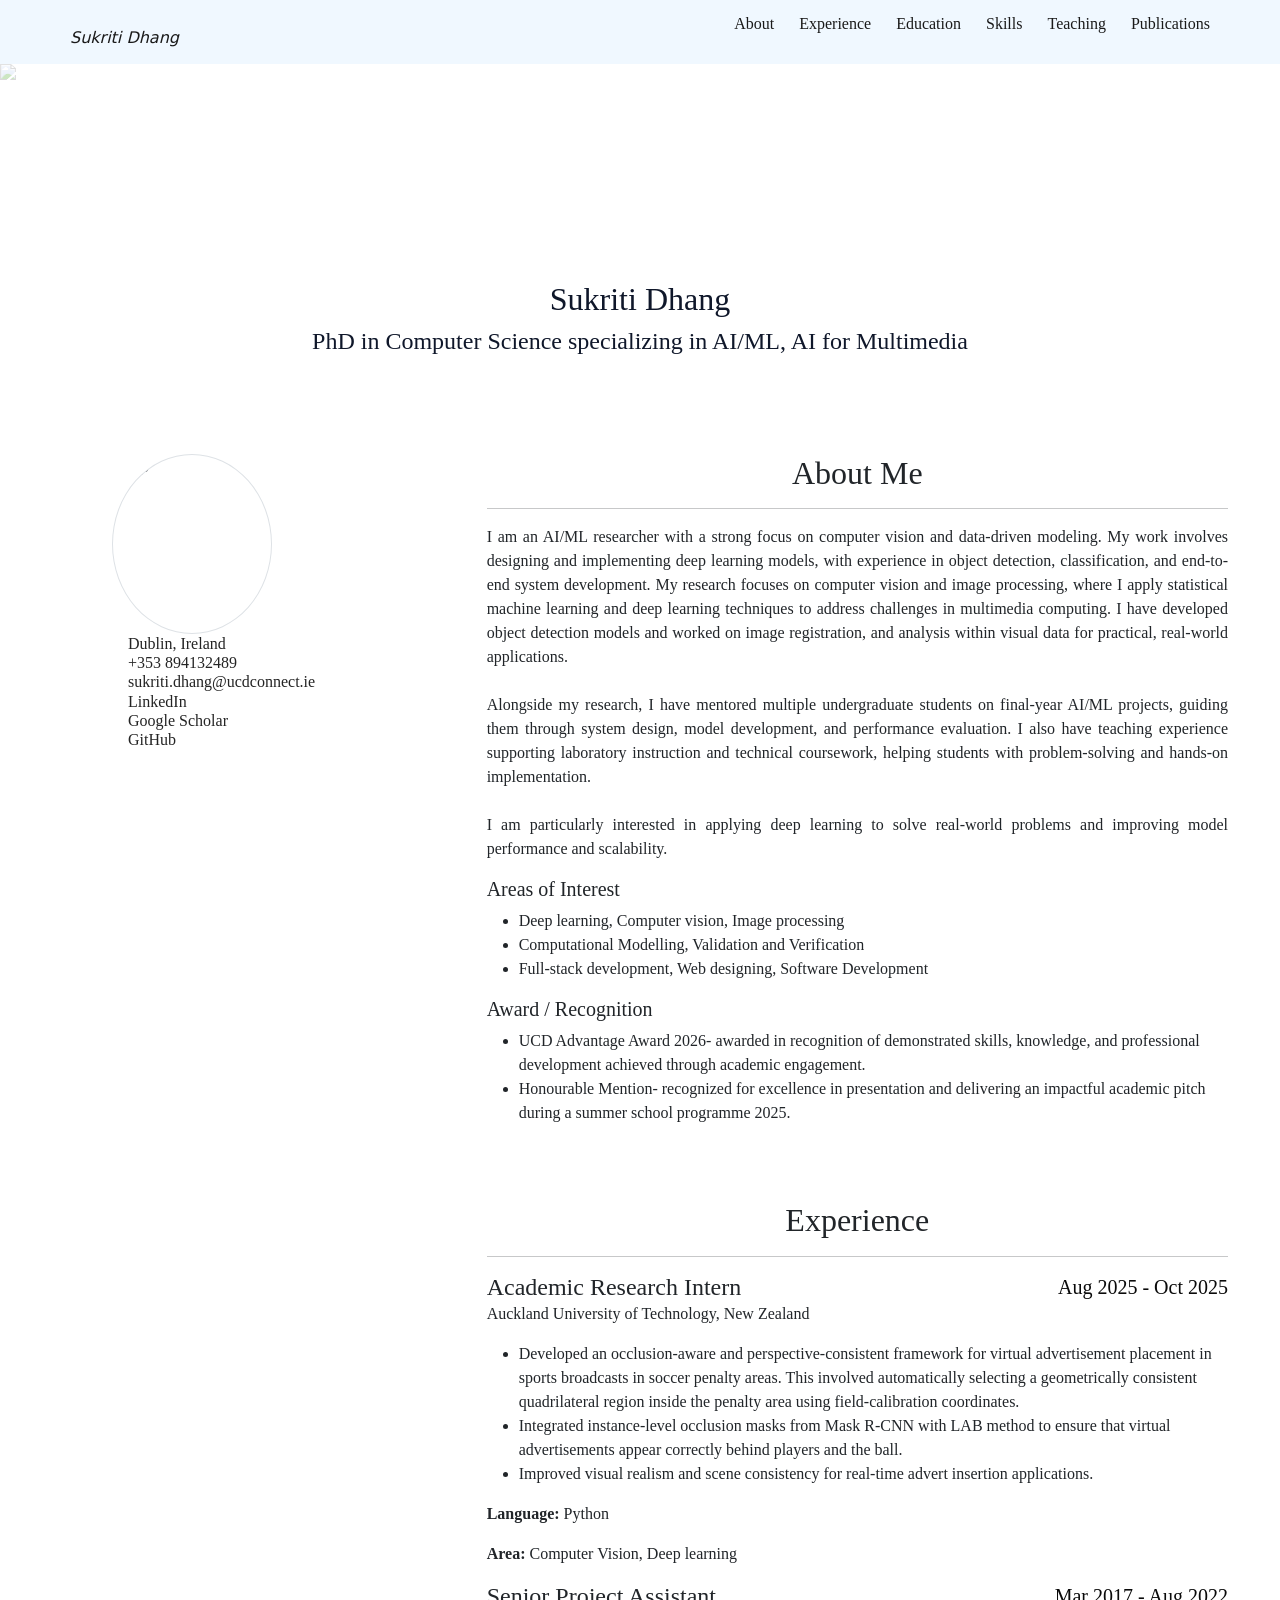
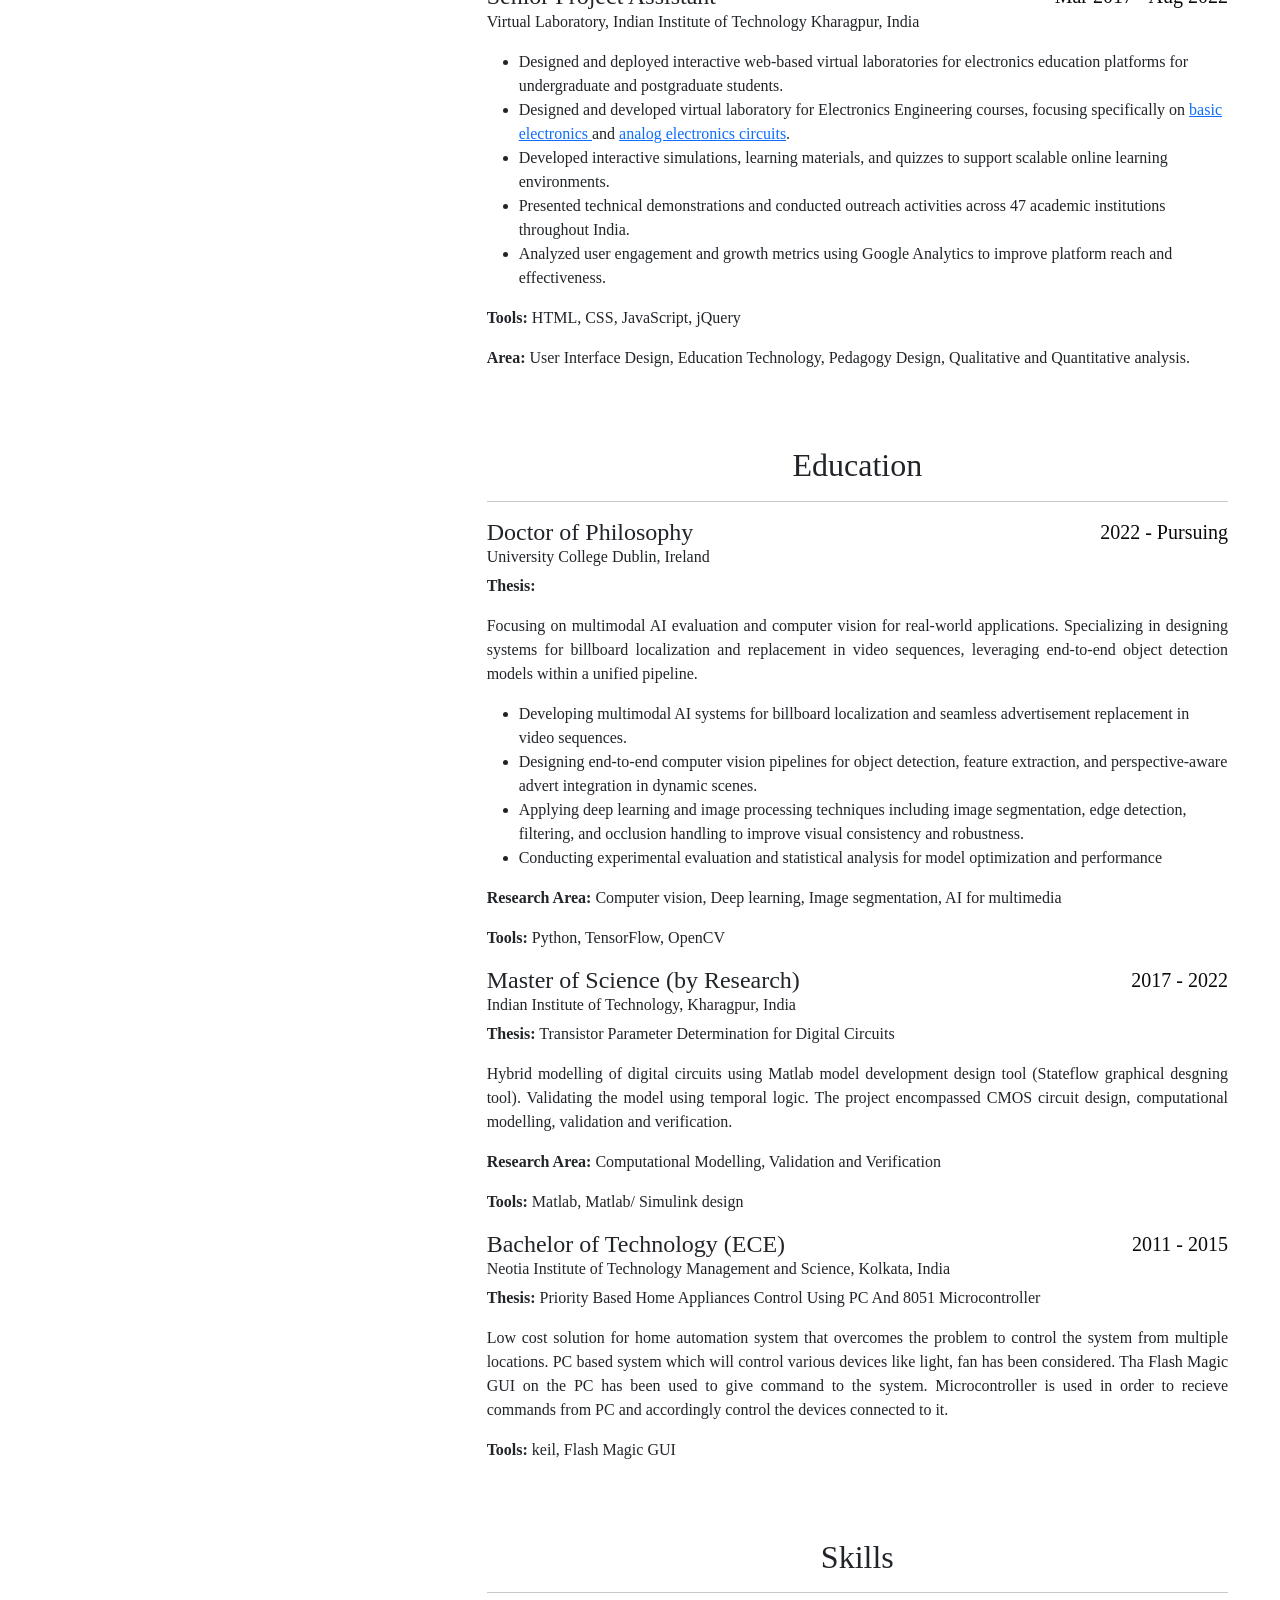
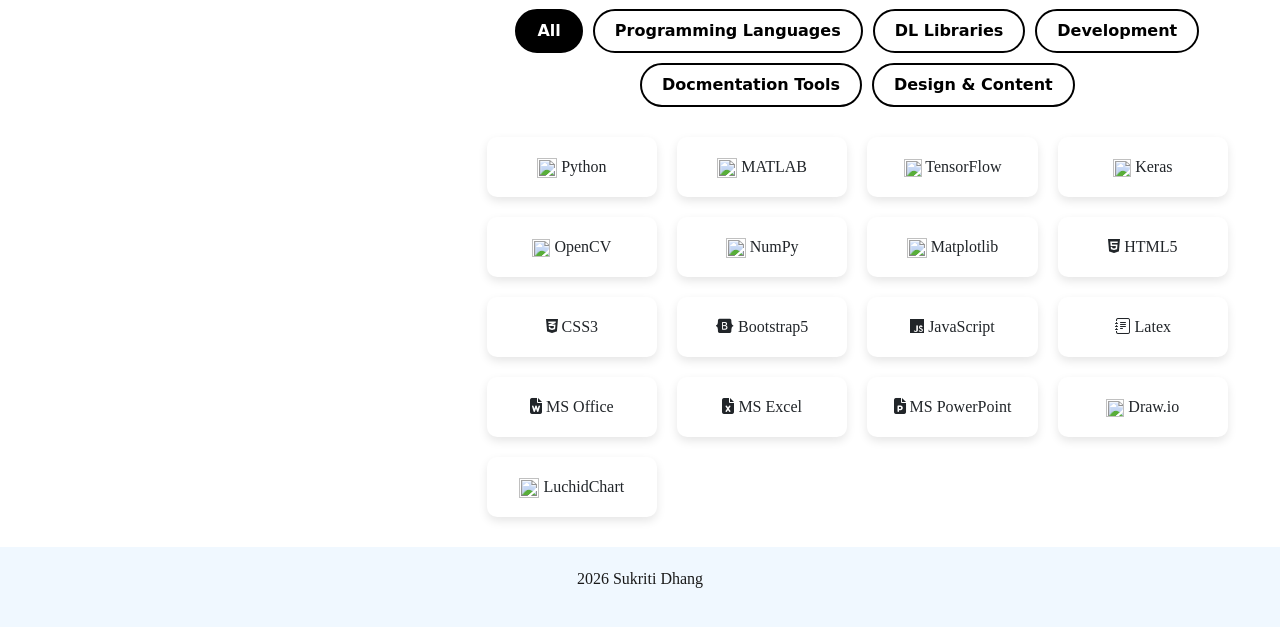
==== commit 59efec4a: "Files modified" ====
--- a/index.html
+++ b/index.html
@@ -207,7 +207,7 @@
                 <h5>Award / Recognition</h5>
                 <ul>
                 <li>UCD Advantage Award 2026- awarded in recognition of demonstrated skills, knowledge, and professional development achieved through academic engagement. </li>
-               <li>Honourable Mention- Recognized for excellence in presentation and delivering an impactful academic pitch during a summer school programme 2025.</li>
+               <li>Honourable Mention- recognized for excellence in presentation and delivering an impactful academic pitch during a summer school programme 2025.</li>
                </ul>
             </p>
              <!--p>
@@ -247,10 +247,12 @@
                     </div>
                     <p>Auckland University of Technology, New Zealand</p>
                     <ul>
-                        <li> Worked on developing an occlusion-aware, perspective-consistent framework for virtual advert placement in soccer penalty areas. 
+                        <li> Developed an occlusion-aware and perspective-consistent framework for virtual advertisement placement in sports broadcasts in soccer penalty areas. 
                             This involved automatically selecting a geometrically consistent quadrilateral region inside the penalty area using field-calibration coordinates. 
-                        <li>Integrated instance-level occlusion masks from Mask R-CNN with LAB method to ensure that virtual advertisements appear correctly behind players and the ball.</li>
-                     </ul>
+                        <li>Integrated instance-level occlusion masks from Mask R-CNN with LAB method to ensure that virtual advertisements appear correctly behind players and the ball.</li>                 
+                        <!--li>Designed geometric localization methods for automatic quadrilateral region selection within penalty areas under dynamic camera motion.</li-->
+                        <li>Improved visual realism and scene consistency for real-time advert insertion applications.</li>
+                    </ul>
                     <p><b>Language:</b> Python</p>
                     <p><b>Area:</b> Computer Vision, Deep learning</p>   
                 </div>
@@ -262,11 +264,13 @@
                     </div>
                     <p>Virtual Laboratory, Indian Institute of Technology  Kharagpur, India</p>
                     <ul>
-                        <li> Designed and developed Pedagogy content for undergraduate and postgraduate students.</li>
+                        <li> Designed and deployed interactive web-based virtual laboratories for electronics education platforms for undergraduate and postgraduate students.</li>
                         <li> Designed and developed  virtual laboratory for Electronics Engineering courses, focusing specifically on <a href="https://be-iitkgp.vlabs.ac.in/", target="_blank"> basic electronics </a> and <a href="https://aec-iitkgp.vlabs.ac.in/", target="_blank">analog electronics circuits</a>.</li>
-                        <li>Developed interactive simulations, learning materials, and quizzes.
-                        <li>Demonstrated the virtual lab courses of computer science and electronics in different
-                            universities and colleges around the states of India.  Visited 47 institutes pan India.</li>                        
+                        <li>Developed interactive simulations, learning materials, and quizzes to support scalable online learning environments.</li>
+                        <li>Presented technical demonstrations and conducted outreach activities across 47 academic institutions throughout India. </li>
+                        <li>Analyzed user engagement and growth metrics using Google Analytics to improve platform reach and effectiveness.</li>
+                            <!--Demonstrated the virtual lab courses of computer science and electronics in different
+                            universities and colleges around the states of India.  Visited 47 institutes pan India.  Pedagogy content    -->                      
                     </ul>
                 <p><b>Tools:</b> HTML, CSS, JavaScript, jQuery</p>
                 <p><b>Area:</b> User Interface Design, Education Technology,  Pedagogy Design,  Qualitative and Quantitative analysis.</p>
@@ -296,7 +300,14 @@
                     <p><b>Thesis: </b></p>
                     <p style='text-align:justify'>Focusing on multimodal AI evaluation and computer vision for real-world applications. Specializing in designing systems for billboard localization and replacement in video sequences,
                     leveraging end-to-end object detection models within a unified pipeline.</p>
-                <p><b>Research Area:</b>  Computer vision, Deep learning, Image registration, AI for multimedia</p>
+                    <ul>
+                        <li>Developing multimodal AI systems for billboard localization and seamless advertisement replacement in video sequences.</li>
+                        <li>Designing end-to-end computer vision pipelines for object detection, feature extraction, and perspective-aware advert integration in dynamic scenes.</li>
+                        <li>Applying deep learning and image processing techniques including image segmentation, edge detection, filtering, and occlusion handling to improve visual consistency and robustness.</li>
+                        <!--li>Building CNN-based models using Python, TensorFlow, and OpenCV for real-time visual analysis applications.</li-->
+                        <li>Conducting experimental evaluation and statistical analysis for model optimization and performance</li>
+                    </ul>
+                <p><b>Research Area:</b>  Computer vision, Deep learning, Image segmentation, AI for multimedia</p>
                 <p><b>Tools:</b> Python, TensorFlow, OpenCV</p>
                     <!--p>
                     <h6>Relevant Courseworks:</h6>
